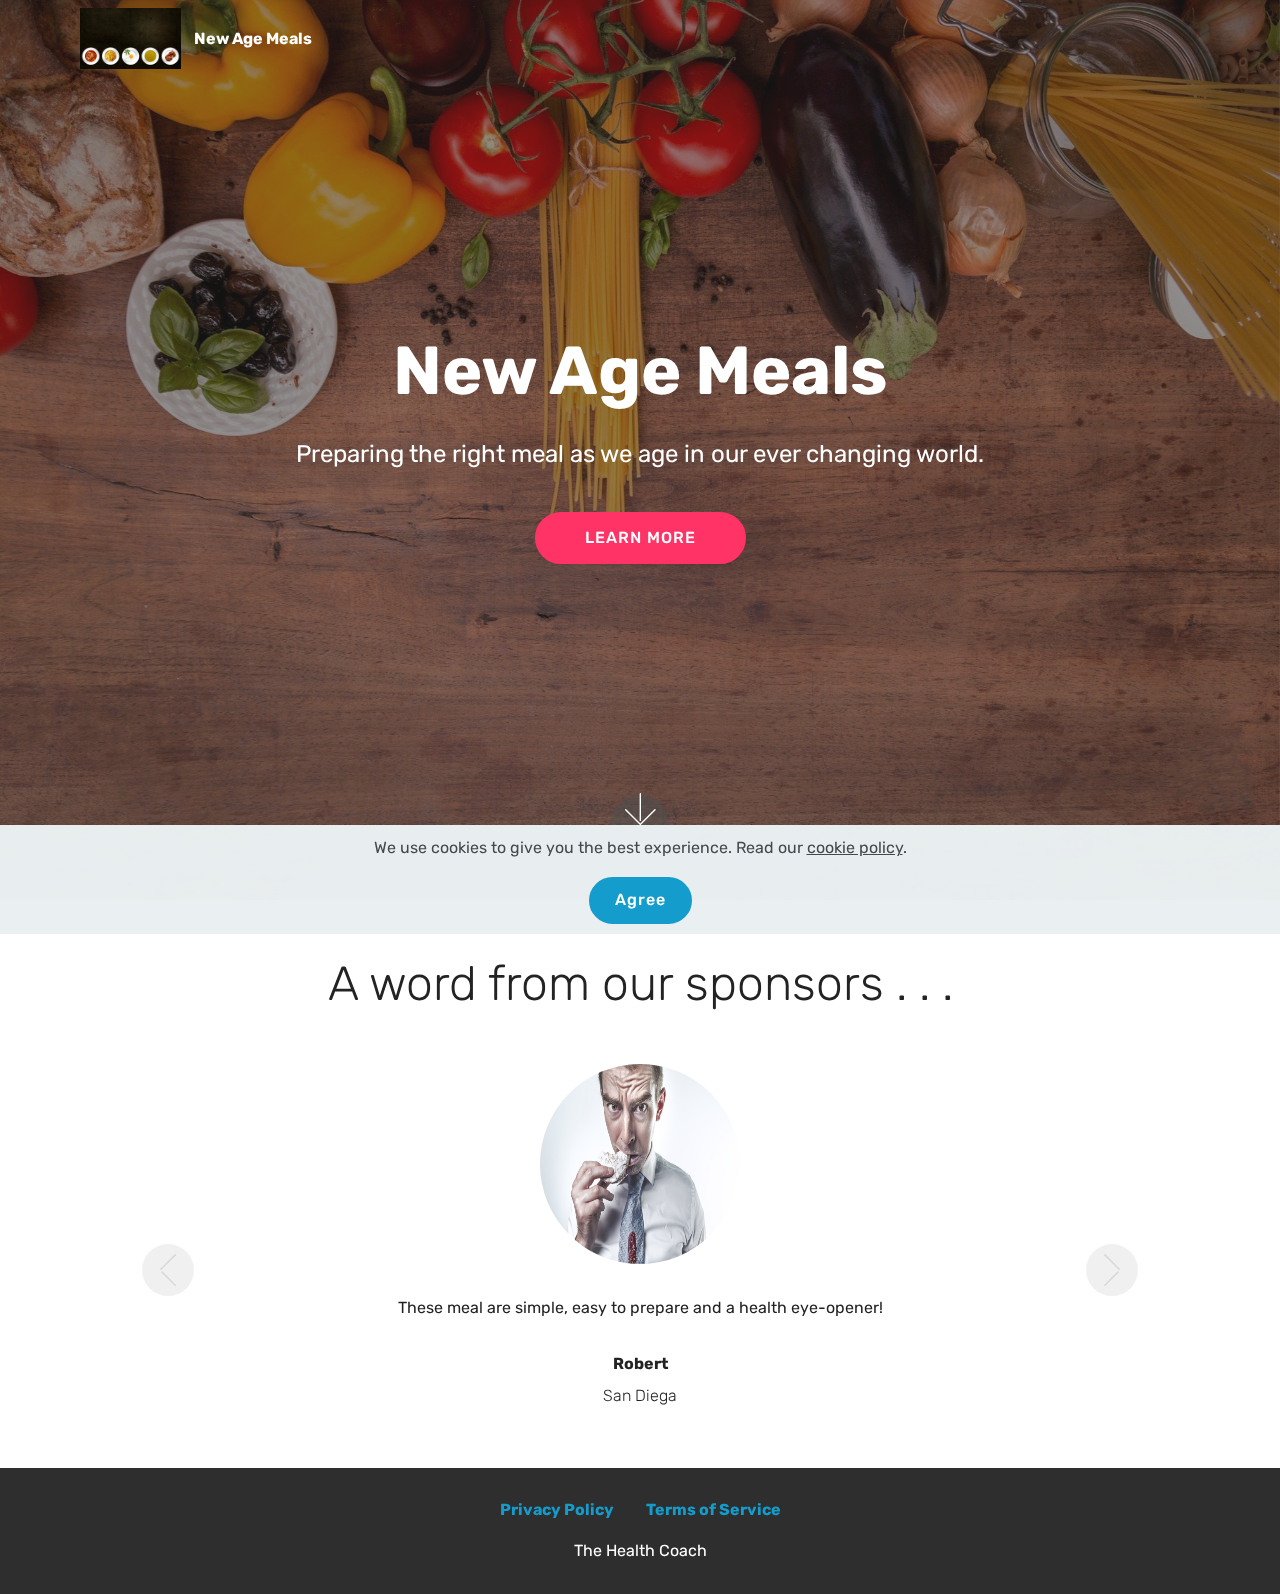
==== index.html @ 42a8deed "create github pages" ====
<!DOCTYPE html>
<html  >
<head>
  <!-- Site made with Mobirise Website Builder v4.12.4, https://mobirise.com -->
  <meta charset="UTF-8">
  <meta http-equiv="X-UA-Compatible" content="IE=edge">
  <meta name="generator" content="Mobirise v4.12.4, mobirise.com">
  <meta name="twitter:card" content="summary_large_image"/>
  <meta name="twitter:image:src" content="assets/images/index-meta.jpg">
  <meta property="og:image" content="assets/images/index-meta.jpg">
  <meta name="twitter:title" content="The Health Coach - Home">
  <meta name="viewport" content="width=device-width, initial-scale=1, minimum-scale=1">
  <link rel="shortcut icon" href="assets/images/mbr.jpg" type="image/x-icon">
  <meta name="description" content="We are a team of experts that are here to help you.">
  
  
  <title>The Health Coach - Home</title>
  <link rel="stylesheet" href="assets/web/assets/mobirise-icons/mobirise-icons.css">
  <link rel="stylesheet" href="assets/bootstrap/css/bootstrap.min.css">
  <link rel="stylesheet" href="assets/bootstrap/css/bootstrap-grid.min.css">
  <link rel="stylesheet" href="assets/bootstrap/css/bootstrap-reboot.min.css">
  <link rel="stylesheet" href="assets/web/assets/gdpr-plugin/gdpr-styles.css">
  <link rel="stylesheet" href="assets/tether/tether.min.css">
  <link rel="stylesheet" href="assets/socicon/css/styles.css">
  <link rel="stylesheet" href="assets/dropdown/css/style.css">
  <link rel="stylesheet" href="assets/theme/css/style.css">
  <link rel="preload" as="style" href="assets/mobirise/css/mbr-additional.css"><link rel="stylesheet" href="assets/mobirise/css/mbr-additional.css" type="text/css">
  
  
  
</head>
<body>
  <section class="menu cid-s7zmcyveAb" once="menu" id="menu1-0">

    

    <nav class="navbar navbar-expand beta-menu navbar-dropdown align-items-center navbar-fixed-top navbar-toggleable-sm bg-color transparent">
        <button class="navbar-toggler navbar-toggler-right" type="button" data-toggle="collapse" data-target="#navbarSupportedContent" aria-controls="navbarSupportedContent" aria-expanded="false" aria-label="Toggle navigation">
            <div class="hamburger">
                <span></span>
                <span></span>
                <span></span>
                <span></span>
            </div>
        </button>
        <div class="menu-logo">
            <div class="navbar-brand">
                <span class="navbar-logo">
                    <a href="index.html">
                         <img src="assets/images/mbr.jpg" alt="Mobirise" title="" style="height: 3.8rem;">
                    </a>
                </span>
                <span class="navbar-caption-wrap"><a class="navbar-caption text-white display-4" href="index.html">
                        New Age Meals<br></a></span>
            </div>
        </div>
        <div class="collapse navbar-collapse" id="navbarSupportedContent">
            
            
        </div>
    </nav>
</section>

<section class="engine"><a href="https://mobirise.info/c">website builder</a></section><section class="cid-s7zmdQbKcG mbr-fullscreen mbr-parallax-background" id="header2-1">

    

    <div class="mbr-overlay" style="opacity: 0.5; background-color: rgb(35, 35, 35);"></div>

    <div class="container align-center">
        <div class="row justify-content-md-center">
            <div class="mbr-white col-md-10">
                <h1 class="mbr-section-title mbr-bold pb-3 mbr-fonts-style display-1">New Age Meals</h1>
                
                <p class="mbr-text pb-3 mbr-fonts-style display-5">Preparing the right meal as we age in our ever changing world.</p>
                <div class="mbr-section-btn"><a class="btn btn-md btn-secondary display-4" href="product.html">LEARN MORE</a></div>
            </div>
        </div>
    </div>
    <div class="mbr-arrow hidden-sm-down" aria-hidden="true">
        <a href="#next">
            <i class="mbri-down mbr-iconfont"></i>
        </a>
    </div>
</section>

<section class="carousel slide testimonials-slider cid-s7znT4H8fy" data-interval="false" id="testimonials-slider1-5">
    
    

    

    <div class="container text-center">
        <h2 class="pb-5 mbr-fonts-style display-2">A word from our sponsors . . .</h2>

        <div class="carousel slide" role="listbox" data-pause="true" data-keyboard="false" data-ride="carousel" data-interval="5000">
            <div class="carousel-inner">
                
                
            <div class="carousel-item">
                    <div class="user col-md-8">
                        <div class="user_image">
                            <img src="assets/images/mbr-2.jpg" alt="" title="">
                        </div>
                        <div class="user_text pb-3">
                            <p class="mbr-fonts-style display-7">
                                These meal are simple, easy to prepare and a health eye-opener!</p>
                        </div>
                        <div class="user_name mbr-bold pb-2 mbr-fonts-style display-7">Robert</div>
                        <div class="user_desk mbr-light mbr-fonts-style display-7">San Diega</div>
                    </div>
                </div><div class="carousel-item">
                    <div class="user col-md-8">
                        <div class="user_image">
                            <img src="assets/images/mbr.jpeg" alt="" title="">
                        </div>
                        <div class="user_text pb-3">
                            <p class="mbr-fonts-style display-7">Simple tweaks to my city-dweler meals that helped in my daily vitamin requirements.</p>
                        </div>
                        <div class="user_name mbr-bold pb-2 mbr-fonts-style display-7">Aubrey</div>
                        <div class="user_desk mbr-light mbr-fonts-style display-7">New York</div>
                    </div>
                </div></div>

            <div class="carousel-controls">
                <a class="carousel-control-prev" role="button" data-slide="prev">
                  <span aria-hidden="true" class="mbri-arrow-prev mbr-iconfont"></span>
                  <span class="sr-only">Previous</span>
                </a>
                
                <a class="carousel-control-next" role="button" data-slide="next">
                  <span aria-hidden="true" class="mbri-arrow-next mbr-iconfont"></span>
                  <span class="sr-only">Next</span>
                </a>
            </div>
        </div>
    </div>
</section>

<section once="footers" class="cid-s7zmz4a31J" id="footer7-4">

    

    

    <div class="container">
        <div class="media-container-row align-center mbr-white">
            <div class="row row-links">
                <ul class="foot-menu">
                    
                    
                    
                    
                    
                <li class="foot-menu-item mbr-fonts-style display-7"><a href="privacy.html"><strong>Privacy Policy</strong></a></li><li class="foot-menu-item mbr-fonts-style display-7"><a href="terms.html"><strong>Terms of Service</strong></a></li></ul>
            </div>
            
            <div class="row row-copirayt">
                <p class="mbr-text mb-0 mbr-fonts-style mbr-white align-center display-7">The Health Coach</p>
            </div>
        </div>
    </div>
</section>


  <script src="assets/web/assets/jquery/jquery.min.js"></script>
  <script src="assets/popper/popper.min.js"></script>
  <script src="assets/bootstrap/js/bootstrap.min.js"></script>
  <script src="assets/tether/tether.min.js"></script>
  <script src="assets/web/assets/cookies-alert-plugin/cookies-alert-core.js"></script>
  <script src="assets/web/assets/cookies-alert-plugin/cookies-alert-script.js"></script>
  <script src="assets/dropdown/js/nav-dropdown.js"></script>
  <script src="assets/dropdown/js/navbar-dropdown.js"></script>
  <script src="assets/touchswipe/jquery.touch-swipe.min.js"></script>
  <script src="assets/parallax/jarallax.min.js"></script>
  <script src="assets/bootstrapcarouselswipe/bootstrap-carousel-swipe.js"></script>
  <script src="assets/mbr-testimonials-slider/mbr-testimonials-slider.js"></script>
  <script src="assets/smoothscroll/smooth-scroll.js"></script>
  <script src="assets/theme/js/script.js"></script>
  
  
<input name="cookieData" type="hidden" data-cookie-customDialogSelector='null' data-cookie-colorText='#424a4d' data-cookie-colorBg='rgba(234, 239, 241, 0.99)' data-cookie-textButton='Agree' data-cookie-colorButton='' data-cookie-colorLink='#424a4d' data-cookie-underlineLink='true' data-cookie-text="We use cookies to give you the best experience. Read our <a href='privacy.html'>cookie policy</a>.">
  </body>
</html>
---- assets/web/assets/mobirise-icons/mobirise-icons.css ----
@font-face {
  font-family: 'MobiriseIcons';
  src:  url('mobirise-icons.eot?spat4u');
  src:  url('mobirise-icons.eot?spat4u#iefix') format('embedded-opentype'),
    url('mobirise-icons.ttf?spat4u') format('truetype'),
    url('mobirise-icons.woff?spat4u') format('woff'),
    url('mobirise-icons.svg?spat4u#MobiriseIcons') format('svg');
  font-weight: normal;
  font-style: normal;
  font-display: swap;
}

[class^="mbri-"], [class*=" mbri-"] {
  /* use !important to prevent issues with browser extensions that change fonts */
  font-family: MobiriseIcons !important;
  speak: none;
  font-style: normal;
  font-weight: normal;
  font-variant: normal;
  text-transform: none;
  line-height: 1;

  /* Better Font Rendering =========== */
  -webkit-font-smoothing: antialiased;
  -moz-osx-font-smoothing: grayscale;
}

.mbri-add-submenu:before {
  content: "\e900";
}
.mbri-alert:before {
  content: "\e901";
}
.mbri-align-center:before {
  content: "\e902";
}
.mbri-align-justify:before {
  content: "\e903";
}
.mbri-align-left:before {
  content: "\e904";
}
.mbri-align-right:before {
  content: "\e905";
}
.mbri-android:before {
  content: "\e906";
}
.mbri-apple:before {
  content: "\e907";
}
.mbri-arrow-down:before {
  content: "\e908";
}
.mbri-arrow-next:before {
  content: "\e909";
}
.mbri-arrow-prev:before {
  content: "\e90a";
}
.mbri-arrow-up:before {
  content: "\e90b";
}
.mbri-bold:before {
  content: "\e90c";
}
.mbri-bookmark:before {
  content: "\e90d";
}
.mbri-bootstrap:before {
  content: "\e90e";
}
.mbri-briefcase:before {
  content: "\e90f";
}
.mbri-browse:before {
  content: "\e910";
}
.mbri-bulleted-list:before {
  content: "\e911";
}
.mbri-calendar:before {
  content: "\e912";
}
.mbri-camera:before {
  content: "\e913";
}
.mbri-cart-add:before {
  content: "\e914";
}
.mbri-cart-full:before {
  content: "\e915";
}
.mbri-cash:before {
  content: "\e916";
}
.mbri-change-style:before {
  content: "\e917";
}
.mbri-chat:before {
  content: "\e918";
}
.mbri-clock:before {
  content: "\e919";
}
.mbri-close:before {
  content: "\e91a";
}
.mbri-cloud:before {
  content: "\e91b";
}
.mbri-code:before {
  content: "\e91c";
}
.mbri-contact-form:before {
  content: "\e91d";
}
.mbri-credit-card:before {
  content: "\e91e";
}
.mbri-cursor-click:before {
  content: "\e91f";
}
.mbri-cust-feedback:before {
  content: "\e920";
}
.mbri-database:before {
  content: "\e921";
}
.mbri-delivery:before {
  content: "\e922";
}
.mbri-desktop:before {
  content: "\e923";
}
.mbri-devices:before {
  content: "\e924";
}
.mbri-down:before {
  content: "\e925";
}
.mbri-download:before {
  content: "\e989";
}
.mbri-drag-n-drop:before {
  content: "\e927";
}
.mbri-drag-n-drop2:before {
  content: "\e928";
}
.mbri-edit:before {
  content: "\e929";
}
.mbri-edit2:before {
  content: "\e92a";
}
.mbri-error:before {
  content: "\e92b";
}
.mbri-extension:before {
  content: "\e92c";
}
.mbri-features:before {
  content: "\e92d";
}
.mbri-file:before {
  content: "\e92e";
}
.mbri-flag:before {
  content: "\e92f";
}
.mbri-folder:before {
  content: "\e930";
}
.mbri-gift:before {
  content: "\e931";
}
.mbri-github:before {
  content: "\e932";
}
.mbri-globe:before {
  content: "\e933";
}
.mbri-globe-2:before {
  content: "\e934";
}
.mbri-growing-chart:before {
  content: "\e935";
}
.mbri-hearth:before {
  content: "\e936";
}
.mbri-help:before {
  content: "\e937";
}
.mbri-home:before {
  content: "\e938";
}
.mbri-hot-cup:before {
  content: "\e939";
}
.mbri-idea:before {
  content: "\e93a";
}
.mbri-image-gallery:before {
  content: "\e93b";
}
.mbri-image-slider:before {
  content: "\e93c";
}
.mbri-info:before {
  content: "\e93d";
}
.mbri-italic:before {
  content: "\e93e";
}
.mbri-key:before {
  content: "\e93f";
}
.mbri-laptop:before {
  content: "\e940";
}
.mbri-layers:before {
  content: "\e941";
}
.mbri-left-right:before {
  content: "\e942";
}
.mbri-left:before {
  content: "\e943";
}
.mbri-letter:before {
  content: "\e944";
}
.mbri-like:before {
  content: "\e945";
}
.mbri-link:before {
  content: "\e946";
}
.mbri-lock:before {
  content: "\e947";
}
.mbri-login:before {
  content: "\e948";
}
.mbri-logout:before {
  content: "\e949";
}
.mbri-magic-stick:before {
  content: "\e94a";
}
.mbri-map-pin:before {
  content: "\e94b";
}
.mbri-menu:before {
  content: "\e94c";
}
.mbri-mobile:before {
  content: "\e94d";
}
.mbri-mobile2:before {
  content: "\e94e";
}
.mbri-mobirise:before {
  content: "\e94f";
}
.mbri-more-horizontal:before {
  content: "\e950";
}
.mbri-more-vertical:before {
  content: "\e951";
}
.mbri-music:before {
  content: "\e952";
}
.mbri-new-file:before {
  content: "\e953";
}
.mbri-numbered-list:before {
  content: "\e954";
}
.mbri-opened-folder:before {
  content: "\e955";
}
.mbri-pages:before {
  content: "\e956";
}
.mbri-paper-plane:before {
  content: "\e957";
}
.mbri-paperclip:before {
  content: "\e958";
}
.mbri-photo:before {
  content: "\e959";
}
.mbri-photos:before {
  content: "\e95a";
}
.mbri-pin:before {
  content: "\e95b";
}
.mbri-play:before {
  content: "\e95c";
}
.mbri-plus:before {
  content: "\e95d";
}
.mbri-preview:before {
  content: "\e95e";
}
.mbri-print:before {
  content: "\e95f";
}
.mbri-protect:before {
  content: "\e960";
}
.mbri-question:before {
  content: "\e961";
}
.mbri-quote-left:before {
  content: "\e962";
}
.mbri-quote-right:before {
  content: "\e963";
}
.mbri-refresh:before {
  content: "\e964";
}
.mbri-responsive:before {
  content: "\e965";
}
.mbri-right:before {
  content: "\e966";
}
.mbri-rocket:before {
  content: "\e967";
}
.mbri-sad-face:before {
  content: "\e968";
}
.mbri-sale:before {
  content: "\e969";
}
.mbri-save:before {
  content: "\e96a";
}
.mbri-search:before {
  content: "\e96b";
}
.mbri-setting:before {
  content: "\e96c";
}
.mbri-setting2:before {
  content: "\e96d";
}
.mbri-setting3:before {
  content: "\e96e";
}
.mbri-share:before {
  content: "\e96f";
}
.mbri-shopping-bag:before {
  content: "\e970";
}
.mbri-shopping-basket:before {
  content: "\e971";
}
.mbri-shopping-cart:before {
  content: "\e972";
}
.mbri-sites:before {
  content: "\e973";
}
.mbri-smile-face:before {
  content: "\e974";
}
.mbri-speed:before {
  content: "\e975";
}
.mbri-star:before {
  content: "\e976";
}
.mbri-success:before {
  content: "\e977";
}
.mbri-sun:before {
  content: "\e978";
}
.mbri-sun2:before {
  content: "\e979";
}
.mbri-tablet:before {
  content: "\e97a";
}
.mbri-tablet-vertical:before {
  content: "\e97b";
}
.mbri-target:before {
  content: "\e97c";
}
.mbri-timer:before {
  content: "\e97d";
}
.mbri-to-ftp:before {
  content: "\e97e";
}
.mbri-to-local-drive:before {
  content: "\e97f";
}
.mbri-touch-swipe:before {
  content: "\e980";
}
.mbri-touch:before {
  content: "\e981";
}
.mbri-trash:before {
  content: "\e982";
}
.mbri-underline:before {
  content: "\e983";
}
.mbri-unlink:before {
  content: "\e984";
}
.mbri-unlock:before {
  content: "\e985";
}
.mbri-up-down:before {
  content: "\e986";
}
.mbri-up:before {
  content: "\e987";
}
.mbri-update:before {
  content: "\e988";
}
.mbri-upload:before {
 content: "\e926"; 
}
.mbri-user:before {
  content: "\e98a";
}
.mbri-user2:before {
  content: "\e98b";
}
.mbri-users:before {
  content: "\e98c";
}
.mbri-video:before {
  content: "\e98d";
}
.mbri-video-play:before {
  content: "\e98e";
}
.mbri-watch:before {
  content: "\e98f";
}
.mbri-website-theme:before {
  content: "\e990";
}
.mbri-wifi:before {
  content: "\e991";
}
.mbri-windows:before {
  content: "\e992";
}
.mbri-zoom-out:before {
  content: "\e993";
}
.mbri-redo:before {
  content: "\e994";
}
.mbri-undo:before {
  content: "\e995";
}
---- assets/web/assets/gdpr-plugin/gdpr-styles.css ----
.gdpr-block {
    padding: 10px;
    font-size: 14px;
    display: block;
    width: 100%;
    text-align: center;
}
.gdpr-block.covert {
	display: none;
}
.textGDPR {
    position: relative;
}
.gdpr-block label span.textGDPR input[name='gdpr']{
    width: 15px;
    height: 15px;
    margin: 0;
    position: absolute;
    top: 2px;
    left: -20px;
}
.gdpr-block label {
    color: #a7a7a7;
    vertical-align: middle;
    user-select: none;
    margin-bottom: 0;
}
---- assets/socicon/css/styles.css ----
@charset "UTF-8";

@font-face {
  font-family: 'Socicon';
  src:  url('../fonts/socicon.eot');
  src:  url('../fonts/socicon.eot?#iefix') format('embedded-opentype'),
    url('../fonts/socicon.woff2') format('woff2'),
    url('../fonts/socicon.ttf') format('truetype'),
    url('../fonts/socicon.woff') format('woff'),
    url('../fonts/socicon.svg#socicon') format('svg');
  font-weight: normal;
  font-style: normal;
}

[data-icon]:before {
  font-family: "socicon" !important;
  content: attr(data-icon);
  font-style: normal !important;
  font-weight: normal !important;
  font-variant: normal !important;
  text-transform: none !important;
  speak: none;
  line-height: 1;
  -webkit-font-smoothing: antialiased;
  -moz-osx-font-smoothing: grayscale;
}

[class^="socicon-"], [class*=" socicon-"] {
  /* use !important to prevent issues with browser extensions that change fonts */
  font-family: 'Socicon' !important;
  speak: none;
  font-style: normal;
  font-weight: normal;
  font-variant: normal;
  text-transform: none;
  line-height: 1;

  /* Better Font Rendering =========== */
  -webkit-font-smoothing: antialiased;
  -moz-osx-font-smoothing: grayscale;
}

.socicon-eitaa:before {
  content: "\e97c";
}
.socicon-soroush:before {
  content: "\e97d";
}
.socicon-bale:before {
  content: "\e97e";
}
.socicon-zazzle:before {
  content: "\e97b";
}
.socicon-society6:before {
  content: "\e97a";
}
.socicon-redbubble:before {
  content: "\e979";
}
.socicon-avvo:before {
  content: "\e978";
}
.socicon-stitcher:before {
  content: "\e977";
}
.socicon-googlehangouts:before {
  content: "\e974";
}
.socicon-dlive:before {
  content: "\e975";
}
.socicon-vsco:before {
  content: "\e976";
}
.socicon-flipboard:before {
  content: "\e973";
}
.socicon-ubuntu:before {
  content: "\e958";
}
.socicon-artstation:before {
  content: "\e959";
}
.socicon-invision:before {
  content: "\e95a";
}
.socicon-torial:before {
  content: "\e95b";
}
.socicon-collectorz:before {
  content: "\e95c";
}
.socicon-seenthis:before {
  content: "\e95d";
}
.socicon-googleplaymusic:before {
  content: "\e95e";
}
.socicon-debian:before {
  content: "\e95f";
}
.socicon-filmfreeway:before {
  content: "\e960";
}
.socicon-gnome:before {
  content: "\e961";
}
.socicon-itchio:before {
  content: "\e962";
}
.socicon-jamendo:before {
  content: "\e963";
}
.socicon-mix:before {
  content: "\e964";
}
.socicon-sharepoint:before {
  content: "\e965";
}
.socicon-tinder:before {
  content: "\e966";
}
.socicon-windguru:before {
  content: "\e967";
}
.socicon-cdbaby:before {
  content: "\e968";
}
.socicon-elementaryos:before {
  content: "\e969";
}
.socicon-stage32:before {
  content: "\e96a";
}
.socicon-tiktok:before {
  content: "\e96b";
}
.socicon-gitter:before {
  content: "\e96c";
}
.socicon-letterboxd:before {
  content: "\e96d";
}
.socicon-threema:before {
  content: "\e96e";
}
.socicon-splice:before {
  content: "\e96f";
}
.socicon-metapop:before {
  content: "\e970";
}
.socicon-naver:before {
  content: "\e971";
}
.socicon-remote:before {
  content: "\e972";
}
.socicon-internet:before {
  content: "\e957";
}
.socicon-moddb:before {
  content: "\e94b";
}
.socicon-indiedb:before {
  content: "\e94c";
}
.socicon-traxsource:before {
  content: "\e94d";
}
.socicon-gamefor:before {
  content: "\e94e";
}
.socicon-pixiv:before {
  content: "\e94f";
}
.socicon-myanimelist:before {
  content: "\e950";
}
.socicon-blackberry:before {
  content: "\e951";
}
.socicon-wickr:before {
  content: "\e952";
}
.socicon-spip:before {
  content: "\e953";
}
.socicon-napster:before {
  content: "\e954";
}
.socicon-beatport:before {
  content: "\e955";
}
.socicon-hackerone:before {
  content: "\e956";
}
.socicon-hackernews:before {
  content: "\e946";
}
.socicon-smashwords:before {
  content: "\e947";
}
.socicon-kobo:before {
  content: "\e948";
}
.socicon-bookbub:before {
  content: "\e949";
}
.socicon-mailru:before {
  content: "\e94a";
}
.socicon-gitlab:before {
  content: "\e945";
}
.socicon-instructables:before {
  content: "\e944";
}
.socicon-portfolio:before {
  content: "\e943";
}
.socicon-codered:before {
  content: "\e940";
}
.socicon-origin:before {
  content: "\e941";
}
.socicon-nextdoor:before {
  content: "\e942";
}
.socicon-udemy:before {
  content: "\e93f";
}
.socicon-livemaster:before {
  content: "\e93e";
}
.socicon-crunchbase:before {
  content: "\e93b";
}
.socicon-homefy:before {
  content: "\e93c";
}
.socicon-calendly:before {
  content: "\e93d";
}
.socicon-realtor:before {
  content: "\e90f";
}
.socicon-tidal:before {
  content: "\e910";
}
.socicon-qobuz:before {
  content: "\e911";
}
.socicon-natgeo:before {
  content: "\e912";
}
.socicon-mastodon:before {
  content: "\e913";
}
.socicon-unsplash:before {
  content: "\e914";
}
.socicon-homeadvisor:before {
  content: "\e915";
}
.socicon-angieslist:before {
  content: "\e916";
}
.socicon-codepen:before {
  content: "\e917";
}
.socicon-slack:before {
  content: "\e918";
}
.socicon-openaigym:before {
  content: "\e919";
}
.socicon-logmein:before {
  content: "\e91a";
}
.socicon-fiverr:before {
  content: "\e91b";
}
.socicon-gotomeeting:before {
  content: "\e91c";
}
.socicon-aliexpress:before {
  content: "\e91d";
}
.socicon-guru:before {
  content: "\e91e";
}
.socicon-appstore:before {
  content: "\e91f";
}
.socicon-homes:before {
  content: "\e920";
}
.socicon-zoom:before {
  content: "\e921";
}
.socicon-alibaba:before {
  content: "\e922";
}
.socicon-craigslist:before {
  content: "\e923";
}
.socicon-wix:before {
  content: "\e924";
}
.socicon-redfin:before {
  content: "\e925";
}
.socicon-googlecalendar:before {
  content: "\e926";
}
.socicon-shopify:before {
  content: "\e927";
}
.socicon-freelancer:before {
  content: "\e928";
}
.socicon-seedrs:before {
  content: "\e929";
}
.socicon-bing:before {
  content: "\e92a";
}
.socicon-doodle:before {
  content: "\e92b";
}
.socicon-bonanza:before {
  content: "\e92c";
}
.socicon-squarespace:before {
  content: "\e92d";
}
.socicon-toptal:before {
  content: "\e92e";
}
.socicon-gust:before {
  content: "\e92f";
}
.socicon-ask:before {
  content: "\e930";
}
.socicon-trulia:before {
  content: "\e931";
}
.socicon-loomly:before {
  content: "\e932";
}
.socicon-ghost:before {
  content: "\e933";
}
.socicon-upwork:before {
  content: "\e934";
}
.socicon-fundable:before {
  content: "\e935";
}
.socicon-booking:before {
  content: "\e936";
}
.socicon-googlemaps:before {
  content: "\e937";
}
.socicon-zillow:before {
  content: "\e938";
}
.socicon-niconico:before {
  content: "\e939";
}
.socicon-toneden:before {
  content: "\e93a";
}
.socicon-augment:before {
  content: "\e908";
}
.socicon-bitbucket:before {
  content: "\e909";
}
.socicon-fyuse:before {
  content: "\e90a";
}
.socicon-yt-gaming:before {
  content: "\e90b";
}
.socicon-sketchfab:before {
  content: "\e90c";
}
.socicon-mobcrush:before {
  content: "\e90d";
}
.socicon-microsoft:before {
  content: "\e90e";
}
.socicon-pandora:before {
  content: "\e907";
}
.socicon-messenger:before {
  content: "\e906";
}
.socicon-gamewisp:before {
  content: "\e905";
}
.socicon-bloglovin:before {
  content: "\e904";
}
.socicon-tunein:before {
  content: "\e903";
}
.socicon-gamejolt:before {
  content: "\e901";
}
.socicon-trello:before {
  content: "\e902";
}
.socicon-spreadshirt:before {
  content: "\e900";
}
.socicon-500px:before {
  content: "\e000";
}
.socicon-8tracks:before {
  content: "\e001";
}
.socicon-airbnb:before {
  content: "\e002";
}
.socicon-alliance:before {
  content: "\e003";
}
.socicon-amazon:before {
  content: "\e004";
}
.socicon-amplement:before {
  content: "\e005";
}
.socicon-android:before {
  content: "\e006";
}
.socicon-angellist:before {
  content: "\e007";
}
.socicon-apple:before {
  content: "\e008";
}
.socicon-appnet:before {
  content: "\e009";
}
.socicon-baidu:before {
  content: "\e00a";
}
.socicon-bandcamp:before {
  content: "\e00b";
}
.socicon-battlenet:before {
  content: "\e00c";
}
.socicon-mixer:before {
  content: "\e00d";
}
.socicon-bebee:before {
  content: "\e00e";
}
.socicon-bebo:before {
  content: "\e00f";
}
.socicon-behance:before {
  content: "\e010";
}
.socicon-blizzard:before {
  content: "\e011";
}
.socicon-blogger:before {
  content: "\e012";
}
.socicon-buffer:before {
  content: "\e013";
}
.socicon-chrome:before {
  content: "\e014";
}
.socicon-coderwall:before {
  content: "\e015";
}
.socicon-curse:before {
  content: "\e016";
}
.socicon-dailymotion:before {
  content: "\e017";
}
.socicon-deezer:before {
  content: "\e018";
}
.socicon-delicious:before {
  content: "\e019";
}
.socicon-deviantart:before {
  content: "\e01a";
}
.socicon-diablo:before {
  content: "\e01b";
}
.socicon-digg:before {
  content: "\e01c";
}
.socicon-discord:before {
  content: "\e01d";
}
.socicon-disqus:before {
  content: "\e01e";
}
.socicon-douban:before {
  content: "\e01f";
}
.socicon-draugiem:before {
  content: "\e020";
}
.socicon-dribbble:before {
  content: "\e021";
}
.socicon-drupal:before {
  content: "\e022";
}
.socicon-ebay:before {
  content: "\e023";
}
.socicon-ello:before {
  content: "\e024";
}
.socicon-endomodo:before {
  content: "\e025";
}
.socicon-envato:before {
  content: "\e026";
}
.socicon-etsy:before {
  content: "\e027";
}
.socicon-facebook:before {
  content: "\e028";
}
.socicon-feedburner:before {
  content: "\e029";
}
.socicon-filmweb:before {
  content: "\e02a";
}
.socicon-firefox:before {
  content: "\e02b";
}
.socicon-flattr:before {
  content: "\e02c";
}
.socicon-flickr:before {
  content: "\e02d";
}
.socicon-formulr:before {
  content: "\e02e";
}
.socicon-forrst:before {
  content: "\e02f";
}
.socicon-foursquare:before {
  content: "\e030";
}
.socicon-friendfeed:before {
  content: "\e031";
}
.socicon-github:before {
  content: "\e032";
}
.socicon-goodreads:before {
  content: "\e033";
}
.socicon-google:before {
  content: "\e034";
}
.socicon-googlescholar:before {
  content: "\e035";
}
.socicon-googlegroups:before {
  content: "\e036";
}
.socicon-googlephotos:before {
  content: "\e037";
}
.socicon-googleplus:before {
  content: "\e038";
}
.socicon-grooveshark:before {
  content: "\e039";
}
.socicon-hackerrank:before {
  content: "\e03a";
}
.socicon-hearthstone:before {
  content: "\e03b";
}
.socicon-hellocoton:before {
  content: "\e03c";
}
.socicon-heroes:before {
  content: "\e03d";
}
.socicon-smashcast:before {
  content: "\e03e";
}
.socicon-horde:before {
  content: "\e03f";
}
.socicon-houzz:before {
  content: "\e040";
}
.socicon-icq:before {
  content: "\e041";
}
.socicon-identica:before {
  content: "\e042";
}
.socicon-imdb:before {
  content: "\e043";
}
.socicon-instagram:before {
  content: "\e044";
}
.socicon-issuu:before {
  content: "\e045";
}
.socicon-istock:before {
  content: "\e046";
}
.socicon-itunes:before {
  content: "\e047";
}
.socicon-keybase:before {
  content: "\e048";
}
.socicon-lanyrd:before {
  content: "\e049";
}
.socicon-lastfm:before {
  content: "\e04a";
}
.socicon-line:before {
  content: "\e04b";
}
.socicon-linkedin:before {
  content: "\e04c";
}
.socicon-livejournal:before {
  content: "\e04d";
}
.socicon-lyft:before {
  content: "\e04e";
}
.socicon-macos:before {
  content: "\e04f";
}
.socicon-mail:before {
  content: "\e050";
}
.socicon-medium:before {
  content: "\e051";
}
.socicon-meetup:before {
  content: "\e052";
}
.socicon-mixcloud:before {
  content: "\e053";
}
.socicon-modelmayhem:before {
  content: "\e054";
}
.socicon-mumble:before {
  content: "\e055";
}
.socicon-myspace:before {
  content: "\e056";
}
.socicon-newsvine:before {
  content: "\e057";
}
.socicon-nintendo:before {
  content: "\e058";
}
.socicon-npm:before {
  content: "\e059";
}
.socicon-odnoklassniki:before {
  content: "\e05a";
}
.socicon-openid:before {
  content: "\e05b";
}
.socicon-opera:before {
  content: "\e05c";
}
.socicon-outlook:before {
  content: "\e05d";
}
.socicon-overwatch:before {
  content: "\e05e";
}
.socicon-patreon:before {
  content: "\e05f";
}
.socicon-paypal:before {
  content: "\e060";
}
.socicon-periscope:before {
  content: "\e061";
}
.socicon-persona:before {
  content: "\e062";
}
.socicon-pinterest:before {
  content: "\e063";
}
.socicon-play:before {
  content: "\e064";
}
.socicon-player:before {
  content: "\e065";
}
.socicon-playstation:before {
  content: "\e066";
}
.socicon-pocket:before {
  content: "\e067";
}
.socicon-qq:before {
  content: "\e068";
}
.socicon-quora:before {
  content: "\e069";
}
.socicon-raidcall:before {
  content: "\e06a";
}
.socicon-ravelry:before {
  content: "\e06b";
}
.socicon-reddit:before {
  content: "\e06c";
}
.socicon-renren:before {
  content: "\e06d";
}
.socicon-researchgate:before {
  content: "\e06e";
}
.socicon-residentadvisor:before {
  content: "\e06f";
}
.socicon-reverbnation:before {
  content: "\e070";
}
.socicon-rss:before {
  content: "\e071";
}
.socicon-sharethis:before {
  content: "\e072";
}
.socicon-skype:before {
  content: "\e073";
}
.socicon-slideshare:before {
  content: "\e074";
}
.socicon-smugmug:before {
  content: "\e075";
}
.socicon-snapchat:before {
  content: "\e076";
}
.socicon-songkick:before {
  content: "\e077";
}
.socicon-soundcloud:before {
  content: "\e078";
}
.socicon-spotify:before {
  content: "\e079";
}
.socicon-stackexchange:before {
  content: "\e07a";
}
.socicon-stackoverflow:before {
  content: "\e07b";
}
.socicon-starcraft:before {
  content: "\e07c";
}
.socicon-stayfriends:before {
  content: "\e07d";
}
.socicon-steam:before {
  content: "\e07e";
}
.socicon-storehouse:before {
  content: "\e07f";
}
.socicon-strava:before {
  content: "\e080";
}
.socicon-streamjar:before {
  content: "\e081";
}
.socicon-stumbleupon:before {
  content: "\e082";
}
.socicon-swarm:before {
  content: "\e083";
}
.socicon-teamspeak:before {
  content: "\e084";
}
.socicon-teamviewer:before {
  content: "\e085";
}
.socicon-technorati:before {
  content: "\e086";
}
.socicon-telegram:before {
  content: "\e087";
}
.socicon-tripadvisor:before {
  content: "\e088";
}
.socicon-tripit:before {
  content: "\e089";
}
.socicon-triplej:before {
  content: "\e08a";
}
.socicon-tumblr:before {
  content: "\e08b";
}
.socicon-twitch:before {
  content: "\e08c";
}
.socicon-twitter:before {
  content: "\e08d";
}
.socicon-uber:before {
  content: "\e08e";
}
.socicon-ventrilo:before {
  content: "\e08f";
}
.socicon-viadeo:before {
  content: "\e090";
}
.socicon-viber:before {
  content: "\e091";
}
.socicon-viewbug:before {
  content: "\e092";
}
.socicon-vimeo:before {
  content: "\e093";
}
.socicon-vine:before {
  content: "\e094";
}
.socicon-vkontakte:before {
  content: "\e095";
}
.socicon-warcraft:before {
  content: "\e096";
}
.socicon-wechat:before {
  content: "\e097";
}
.socicon-weibo:before {
  content: "\e098";
}
.socicon-whatsapp:before {
  content: "\e099";
}
.socicon-wikipedia:before {
  content: "\e09a";
}
.socicon-windows:before {
  content: "\e09b";
}
.socicon-wordpress:before {
  content: "\e09c";
}
.socicon-wykop:before {
  content: "\e09d";
}
.socicon-xbox:before {
  content: "\e09e";
}
.socicon-xing:before {
  content: "\e09f";
}
.socicon-yahoo:before {
  content: "\e0a0";
}
.socicon-yammer:before {
  content: "\e0a1";
}
.socicon-yandex:before {
  content: "\e0a2";
}
.socicon-yelp:before {
  content: "\e0a3";
}
.socicon-younow:before {
  content: "\e0a4";
}
.socicon-youtube:before {
  content: "\e0a5";
}
.socicon-zapier:before {
  content: "\e0a6";
}
.socicon-zerply:before {
  content: "\e0a7";
}
.socicon-zomato:before {
  content: "\e0a8";
}
.socicon-zynga:before {
  content: "\e0a9";
}
---- assets/dropdown/css/style.css ----
.navbar-dropdown {
  left: 0;
  padding: 0;
  position: absolute;
  right: 0;
  top: 0;
  transition: all 0.45s ease;
  z-index: 1030;
  background: #282828; }
  .navbar-dropdown .navbar-logo {
    margin-right: 0.8rem;
    transition: margin 0.3s ease-in-out;
    vertical-align: middle; }
    .navbar-dropdown .navbar-logo img {
      height: 3.125rem;
      transition: all 0.3s ease-in-out; }
    .navbar-dropdown .navbar-logo.mbr-iconfont {
      font-size: 3.125rem;
      line-height: 3.125rem; }
  .navbar-dropdown .navbar-caption {
    font-weight: 700;
    white-space: normal;
    vertical-align: -4px;
    line-height: 3.125rem !important; }
    .navbar-dropdown .navbar-caption, .navbar-dropdown .navbar-caption:hover {
      color: inherit;
      text-decoration: none; }
  .navbar-dropdown .mbr-iconfont + .navbar-caption {
    vertical-align: -1px; }
  .navbar-dropdown.navbar-fixed-top {
    position: fixed; }
  .navbar-dropdown .navbar-brand span {
    vertical-align: -4px; }
  .navbar-dropdown.bg-color.transparent {
    background: none; }
  .navbar-dropdown.navbar-short .navbar-brand {
    padding: 0.625rem 0; }
    .navbar-dropdown.navbar-short .navbar-brand span {
      vertical-align: -1px; }
  .navbar-dropdown.navbar-short .navbar-caption {
    line-height: 2.375rem !important;
    vertical-align: -2px; }
  .navbar-dropdown.navbar-short .navbar-logo {
    margin-right: 0.5rem; }
    .navbar-dropdown.navbar-short .navbar-logo img {
      height: 2.375rem; }
    .navbar-dropdown.navbar-short .navbar-logo.mbr-iconfont {
      font-size: 2.375rem;
      line-height: 2.375rem; }
  .navbar-dropdown.navbar-short .mbr-table-cell {
    height: 3.625rem; }
  .navbar-dropdown .navbar-close {
    left: 0.6875rem;
    position: fixed;
    top: 0.75rem;
    z-index: 1000; }
  .navbar-dropdown .hamburger-icon {
    content: "";
    display: inline-block;
    vertical-align: middle;
    width: 16px;
    -webkit-box-shadow: 0 -6px 0 1px #282828,0 0 0 1px #282828,0 6px 0 1px #282828;
    -moz-box-shadow: 0 -6px 0 1px #282828,0 0 0 1px #282828,0 6px 0 1px #282828;
    box-shadow: 0 -6px 0 1px #282828,0 0 0 1px #282828,0 6px 0 1px #282828; }

.dropdown-menu .dropdown-toggle[data-toggle="dropdown-submenu"]::after {
  border-bottom: 0.35em solid transparent;
  border-left: 0.35em solid;
  border-right: 0;
  border-top: 0.35em solid transparent;
  margin-left: 0.3rem; }

.dropdown-menu .dropdown-item:focus {
  outline: 0; }

.nav-dropdown {
  font-size: 0.75rem;
  font-weight: 500;
  height: auto !important; }
  .nav-dropdown .nav-btn {
    padding-left: 1rem; }
  .nav-dropdown .link {
    margin: .667em 1.667em;
    font-weight: 500;
    padding: 0;
    transition: color .2s ease-in-out; }
    .nav-dropdown .link.dropdown-toggle {
      margin-right: 2.583em; }
      .nav-dropdown .link.dropdown-toggle::after {
        margin-left: .25rem;
        border-top: 0.35em solid;
        border-right: 0.35em solid transparent;
        border-left: 0.35em solid transparent;
        border-bottom: 0; }
      .nav-dropdown .link.dropdown-toggle[aria-expanded="true"] {
        margin: 0;
        padding: 0.667em 3.263em  0.667em 1.667em; }
  .nav-dropdown .link::after,
  .nav-dropdown .dropdown-item::after {
    color: inherit; }
  .nav-dropdown .btn {
    font-size: 0.75rem;
    font-weight: 700;
    letter-spacing: 0;
    margin-bottom: 0;
    padding-left: 1.25rem;
    padding-right: 1.25rem; }
  .nav-dropdown .dropdown-menu {
    border-radius: 0;
    border: 0;
    left: 0;
    margin: 0;
    padding-bottom: 1.25rem;
    padding-top: 1.25rem;
    position: relative; }
  .nav-dropdown .dropdown-submenu {
    margin-left: 0.125rem;
    top: 0; }
  .nav-dropdown .dropdown-item {
    font-weight: 500;
    line-height: 2;
    padding: 0.3846em 4.615em 0.3846em 1.5385em;
    position: relative;
    transition: color .2s ease-in-out, background-color .2s ease-in-out; }
    .nav-dropdown .dropdown-item::after {
      margin-top: -0.3077em;
      position: absolute;
      right: 1.1538em;
      top: 50%; }
    .nav-dropdown .dropdown-item:focus, .nav-dropdown .dropdown-item:hover {
      background: none; }

@media (max-width: 767px) {
  .nav-dropdown.navbar-toggleable-sm {
    bottom: 0;
    display: none;
    left: 0;
    overflow-x: hidden;
    position: fixed;
    top: 0;
    transform: translateX(-100%);
    -ms-transform: translateX(-100%);
    -webkit-transform: translateX(-100%);
    width: 18.75rem;
    z-index: 999; } }
.nav-dropdown.navbar-toggleable-xl {
  bottom: 0;
  display: none;
  left: 0;
  overflow-x: hidden;
  position: fixed;
  top: 0;
  transform: translateX(-100%);
  -ms-transform: translateX(-100%);
  -webkit-transform: translateX(-100%);
  width: 18.75rem;
  z-index: 999; }

.nav-dropdown-sm {
  display: block !important;
  overflow-x: hidden;
  overflow: auto;
  padding-top: 3.875rem; }
  .nav-dropdown-sm::after {
    content: "";
    display: block;
    height: 3rem;
    width: 100%; }
  .nav-dropdown-sm.collapse.in ~ .navbar-close {
    display: block !important; }
  .nav-dropdown-sm.collapsing, .nav-dropdown-sm.collapse.in {
    transform: translateX(0);
    -ms-transform: translateX(0);
    -webkit-transform: translateX(0);
    transition: all 0.25s ease-out;
    -webkit-transition: all 0.25s ease-out;
    background: #282828; }
  .nav-dropdown-sm.collapsing[aria-expanded="false"] {
    transform: translateX(-100%);
    -ms-transform: translateX(-100%);
    -webkit-transform: translateX(-100%); }
  .nav-dropdown-sm .nav-item {
    display: block;
    margin-left: 0 !important;
    padding-left: 0; }
  .nav-dropdown-sm .link,
  .nav-dropdown-sm .dropdown-item {
    border-top: 1px dotted rgba(255, 255, 255, 0.1);
    font-size: 0.8125rem;
    line-height: 1.6;
    margin: 0 !important;
    padding: 0.875rem 2.4rem 0.875rem 1.5625rem !important;
    position: relative;
    white-space: normal; }
    .nav-dropdown-sm .link:focus, .nav-dropdown-sm .link:hover,
    .nav-dropdown-sm .dropdown-item:focus,
    .nav-dropdown-sm .dropdown-item:hover {
      background: rgba(0, 0, 0, 0.2) !important;
      color: #c0a375; }
  .nav-dropdown-sm .nav-btn {
    position: relative;
    padding: 1.5625rem 1.5625rem 0 1.5625rem; }
    .nav-dropdown-sm .nav-btn::before {
      border-top: 1px dotted rgba(255, 255, 255, 0.1);
      content: "";
      left: 0;
      position: absolute;
      top: 0;
      width: 100%; }
    .nav-dropdown-sm .nav-btn + .nav-btn {
      padding-top: 0.625rem; }
      .nav-dropdown-sm .nav-btn + .nav-btn::before {
        display: none; }
  .nav-dropdown-sm .btn {
    padding: 0.625rem 0; }
  .nav-dropdown-sm .dropdown-toggle[data-toggle="dropdown-submenu"]::after {
    margin-left: .25rem;
    border-top: 0.35em solid;
    border-right: 0.35em solid transparent;
    border-left: 0.35em solid transparent;
    border-bottom: 0; }
  .nav-dropdown-sm .dropdown-toggle[data-toggle="dropdown-submenu"][aria-expanded="true"]::after {
    border-top: 0;
    border-right: 0.35em solid transparent;
    border-left: 0.35em solid transparent;
    border-bottom: 0.35em solid; }
  .nav-dropdown-sm .dropdown-menu {
    margin: 0;
    padding: 0;
    position: relative;
    top: 0;
    left: 0;
    width: 100%;
    border: 0;
    float: none;
    border-radius: 0;
    background: none; }
  .nav-dropdown-sm .dropdown-submenu {
    left: 100%;
    margin-left: 0.125rem;
    margin-top: -1.25rem;
    top: 0; }

.navbar-toggleable-sm .nav-dropdown .dropdown-menu {
  position: absolute; }

.navbar-toggleable-sm .nav-dropdown .dropdown-submenu {
  left: 100%;
  margin-left: 0.125rem;
  margin-top: -1.25rem;
  top: 0; }

.navbar-toggleable-sm.opened .nav-dropdown .dropdown-menu {
  position: relative; }

.navbar-toggleable-sm.opened .nav-dropdown .dropdown-submenu {
  left: 0;
  margin-left: 00rem;
  margin-top: 0rem;
  top: 0; }

.is-builder .nav-dropdown.collapsing {
  transition: none !important; }

/*# sourceMappingURL=style.css.map */
---- assets/theme/css/style.css ----
/*!
 * Mobirise v4 theme (https://mobirise.com/)
 * Copyright 2017 Mobirise
 */
section {
  background-color: #eeeeee;
}

.form-control:focus {
  box-shadow: none;
}

:focus {
  outline: none;
}

body {
  font-style: normal;
  line-height: 1.5;
}

section,
.container,
.container-fluid {
  position: relative;
  word-wrap: break-word;
}

a.mbr-iconfont:hover {
  text-decoration: none;
}

.article .lead p,
.article .lead ul,
.article .lead ol,
.article .lead pre,
.article .lead blockquote {
  margin-bottom: 0;
}

ul,
ol,
pre,
blockquote {
  margin-bottom: 2.3125rem;
}

pre {
  background: #f4f4f4;
  padding: 10px 24px;
  white-space: pre-wrap;
}

.inactive {
  -webkit-user-select: none;
  -moz-user-select: none;
  -ms-user-select: none;
  user-select: none;
  pointer-events: none;
  -webkit-user-drag: none;
  user-drag: none;
}

.mbr-section__comments .row {
  justify-content: center;
  -webkit-justify-content: center;
}

a {
  font-style: normal;
  font-weight: 400;
  cursor: pointer;
}

a, a:hover {
  text-decoration: none;
}

figure {
  margin-bottom: 0;
}

body {
  color: #232323;
}

h1,
h2,
h3,
h4,
h5,
h6,
.h1,
.h2,
.h3,
.h4,
.h5,
.h6,
.display-1,
.display-2,
.display-3,
.display-4 {
  line-height: 1;
  word-break: break-word;
  word-wrap: break-word;
}

.mbr-section-title {
  font-style: normal;
  line-height: 1.2;
}

.mbr-section-subtitle {
  line-height: 1.3;
}

.mbr-text {
  font-style: normal;
  line-height: 1.6;
}

b,
strong {
  font-weight: bold;
}

blockquote {
  padding: 10px 0 10px 20px;
  position: relative;
  border-left: 2px solid;
  border-color: #ff3366;
}

input:-webkit-autofill, input:-webkit-autofill:hover, input:-webkit-autofill:focus, input:-webkit-autofill:active {
  transition-delay: 9999s;
  transition-property: background-color, color;
}

textarea[type='hidden'] {
  display: none;
}

body {
  position: relative;
}

section {
  background-position: 50% 50%;
  background-repeat: no-repeat;
  background-size: cover;
}

section .mbr-background-video,
section .mbr-background-video-preview {
  position: absolute;
  bottom: 0;
  left: 0;
  right: 0;
  top: 0;
}

.hidden {
  visibility: hidden;
}

.mbr-z-index20 {
  z-index: 20;
}

/*! Base colors */
.mbr-white {
  color: #ffffff;
}

.mbr-black {
  color: #000000;
}

.mbr-bg-white {
  background-color: #ffffff;
}

.mbr-bg-black {
  background-color: #000000;
}

/*! Text-aligns */
.align-left {
  text-align: left;
}

.align-center {
  text-align: center;
}

.align-right {
  text-align: right;
}

@media (max-width: 767px) {
  .align-left,
  .align-center,
  .align-right,
  .mbr-section-btn,
  .mbr-section-title {
    text-align: center;
  }
}

/*! Font-weight  */
.mbr-light {
  font-weight: 300;
}

.mbr-regular {
  font-weight: 400;
}

.mbr-semibold {
  font-weight: 500;
}

.mbr-bold {
  font-weight: 700;
}

/*! Media  */
.media-size-item {
  -moz-flex: 1 1 auto;
  -o-flex: 1 1 auto;
  flex: 1 1 auto;
}

.media-content {
  flex-basis: 100%;
}

.media-container-row {
  display: flex;
  flex-direction: row;
  flex-wrap: wrap;
  justify-content: center;
  align-content: center;
  align-items: start;
}

.media-container-row .media-size-item {
  width: 400px;
}

.media-container-column {
  display: flex;
  flex-direction: column;
  flex-wrap: wrap;
  justify-content: center;
  align-content: center;
  align-items: stretch;
}

.media-container-column > * {
  width: 100%;
}

@media (min-width: 992px) {
  .media-container-row {
    flex-wrap: nowrap;
  }
}

figure {
  overflow: hidden;
}

figure[mbr-media-size] {
  transition: width 0.1s;
}

.mbr-figure img,
.mbr-figure iframe {
  display: block;
  width: 100%;
}

.card {
  background-color: transparent;
  border: none;
}

.card-box {
  width: 100%;
}

.card-img {
  text-align: center;
  flex-shrink: 0;
  -webkit-flex-shrink: 0;
}

.media {
  max-width: 100%;
  margin: 0 auto;
}

.mbr-figure {
  -ms-grid-row-align: center;
  align-self: center;
}

.media-container > div {
  max-width: 100%;
}

.mbr-figure img,
.card-img img {
  width: 100%;
}

@media (max-width: 991px) {
  .media-size-item {
    width: auto !important;
  }
  .media {
    width: auto;
  }
  .mbr-figure {
    width: 100% !important;
  }
}

/*! Buttons */
.btn {
  font-weight: 500;
  border-width: 2px;
  font-style: normal;
  letter-spacing: 1px;
  margin: .4rem .8rem;
  white-space: normal;
  transition: all .3s ease-in-out;
  display: inline-flex;
  align-items: center;
  justify-content: center;
  word-break: break-word;
  -webkit-align-items: center;
  -webkit-justify-content: center;
  display: -webkit-inline-flex;
}

.btn-sm {
  font-weight: 500;
  letter-spacing: 1px;
  transition: all .3s ease-in-out;
}

.btn-md {
  font-weight: 500;
  letter-spacing: 1px;
  margin: .4rem .8rem !important;
  transition: all .3s ease-in-out;
}

.btn-lg {
  font-weight: 500;
  letter-spacing: 1px;
  margin: .4rem .8rem !important;
  transition: all .3s ease-in-out;
}

.mbr-section-btn {
  margin-left: -0.25rem;
  margin-right: -0.25rem;
  font-size: 0;
}

nav .mbr-section-btn {
  margin-left: 0rem;
  margin-right: 0rem;
}

.btn-form {
  border-radius: 0;
}

.btn-form:hover {
  cursor: pointer;
}

/*! Btn icon margin */
.btn .mbr-iconfont,
.btn.btn-sm .mbr-iconfont {
  cursor: pointer;
  margin-right: 0.5rem;
}

.btn.btn-md .mbr-iconfont,
.btn.btn-md .mbr-iconfont {
  margin-right: 0.8rem;
}

.mbr-regular {
  font-weight: 400;
}

.mbr-semibold {
  font-weight: 500;
}

.mbr-bold {
  font-weight: 700;
}

[type='submit'] {
  -webkit-appearance: none;
}

/*! Full-screen */
.mbr-fullscreen .mbr-overlay {
  min-height: 100vh;
}

.mbr-fullscreen {
  display: flex;
  display: -moz-flex;
  display: -ms-flex;
  display: -o-flex;
  align-items: center;
  -webkit-align-items: center;
  min-height: 100vh;
  padding-top: 3rem;
  padding-bottom: 3rem;
}

/*! Map */
.map {
  height: 25rem;
  position: relative;
}

.map iframe {
  width: 100%;
  height: 100%;
}

.mbr-overlay {
  background-color: #000;
  bottom: 0;
  left: 0;
  opacity: .5;
  position: absolute;
  right: 0;
  top: 0;
  z-index: 0;
  pointer-events: none;
}

/* Form */
blockquote {
  font-style: italic;
  padding: 10px 0 10px 20px;
  font-size: 1.09rem;
  position: relative;
  border-width: 3px;
}

.form-control {
  background-color: #f5f5f5;
  box-shadow: none;
  color: #565656;
  line-height: 1.43;
  min-height: 3.5em;
  padding: 1.07em .5em;
}

.form-control, .form-control:focus {
  border: 1px solid #e8e8e8;
}

.form-active .form-control:invalid {
  border-color: red;
}

.form-control-label {
  position: relative;
  cursor: pointer;
  margin-bottom: .357em;
  padding: 0;
}

.alert {
  color: #ffffff;
  border-radius: 0;
  border: 0;
  font-size: .875rem;
  line-height: 1.5;
  margin-bottom: 1.875rem;
  padding: 1.25rem;
  position: relative;
}

.alert.alert-form::after {
  background-color: inherit;
  bottom: -7px;
  content: "";
  display: block;
  height: 14px;
  left: 50%;
  margin-left: -7px;
  position: absolute;
  transform: rotate(45deg);
  width: 14px;
  -webkit-transform: rotate(45deg);
}

.form-asterisk {
  font-family: initial;
  position: absolute;
  top: -2px;
  font-weight: normal;
}

/*! Scroll to top arrow */
#scrollToTop a i:before {
  content: '';
  position: absolute;
  height: 40%;
  top: 25%;
  background: #fff;
  width: 2px;
  left: calc(50% - 1px);
}

#scrollToTop a i:after {
  content: '';
  position: absolute;
  display: block;
  border-top: 2px solid #fff;
  border-right: 2px solid #fff;
  width: 40%;
  height: 40%;
  left: 30%;
  bottom: 30%;
  transform: rotate(135deg);
  -webkit-transform: rotate(135deg);
}

.mbr-arrow-up {
  bottom: 25px;
  right: 90px;
  position: fixed;
  text-align: right;
  z-index: 5000;
  color: #ffffff;
  font-size: 32px;
  transform: rotate(180deg);
  -webkit-transform: rotate(180deg);
}

.mbr-arrow-up a {
  background: rgba(0, 0, 0, 0.2);
  border-radius: 3px;
  color: #fff;
  display: inline-block;
  height: 60px;
  width: 60px;
  outline-style: none !important;
  position: relative;
  text-decoration: none;
  transition: all 0.3s ease-in-out;
  cursor: pointer;
  text-align: center;
}

.mbr-arrow-up a:hover {
  background-color: rgba(0, 0, 0, 0.4);
}

.mbr-arrow-up a i {
  line-height: 60px;
}

.mbr-arrow-up-icon {
  display: block;
  color: #fff;
}

.mbr-arrow-up-icon::before {
  content: '\203a';
  display: inline-block;
  font-family: serif;
  font-size: 32px;
  line-height: 1;
  font-style: normal;
  position: relative;
  top: 6px;
  left: -4px;
  -webkit-transform: rotate(-90deg);
  transform: rotate(-90deg);
}

/*! Arrow Down */
.mbr-arrow {
  position: absolute;
  bottom: 45px;
  left: 50%;
  width: 60px;
  height: 60px;
  cursor: pointer;
  background-color: rgba(80, 80, 80, 0.5);
  border-radius: 50%;
  -webkit-transform: translateX(-50%);
  transform: translateX(-50%);
}

.mbr-arrow > a {
  display: inline-block;
  text-decoration: none;
  outline-style: none;
  -webkit-animation: arrowdown 1.7s ease-in-out infinite;
  animation: arrowdown 1.7s ease-in-out infinite;
}

.mbr-arrow > a > i {
  position: absolute;
  top: -2px;
  left: 15px;
  font-size: 2rem;
}

@keyframes arrowdown {
  0% {
    transform: translateY(0px);
    -webkit-transform: translateY(0px);
  }
  50% {
    transform: translateY(-5px);
    -webkit-transform: translateY(-5px);
  }
  100% {
    transform: translateY(0px);
    -webkit-transform: translateY(0px);
  }
}

@-webkit-keyframes arrowdown {
  0% {
    transform: translateY(0px);
    -webkit-transform: translateY(0px);
  }
  50% {
    transform: translateY(-5px);
    -webkit-transform: translateY(-5px);
  }
  100% {
    transform: translateY(0px);
    -webkit-transform: translateY(0px);
  }
}

@media (max-width: 500px) {
  .mbr-arrow-up {
    left: 50%;
    right: auto;
    transform: translateX(-50%) rotate(180deg);
    -webkit-transform: translateX(-50%) rotate(180deg);
  }
}

/*Gradients animation*/
@keyframes gradient-animation {
  from {
    background-position: 0% 100%;
    -webkit-animation-timing-function: ease-in-out;
            animation-timing-function: ease-in-out;
  }
  to {
    background-position: 100% 0%;
    -webkit-animation-timing-function: ease-in-out;
            animation-timing-function: ease-in-out;
  }
}

@-webkit-keyframes gradient-animation {
  from {
    background-position: 0% 100%;
    -webkit-animation-timing-function: ease-in-out;
            animation-timing-function: ease-in-out;
  }
  to {
    background-position: 100% 0%;
    -webkit-animation-timing-function: ease-in-out;
            animation-timing-function: ease-in-out;
  }
}

.bg-gradient {
  background-size: 200% 200%;
  animation: gradient-animation 5s infinite alternate;
  -webkit-animation: gradient-animation 5s infinite alternate;
}

.menu .navbar-brand {
  display: -webkit-flex;
}

.menu .navbar-brand span {
  display: flex;
  display: -webkit-flex;
}

.menu .navbar-brand .navbar-caption-wrap {
  display: -webkit-flex;
}

.menu .navbar-brand .navbar-logo img {
  display: -webkit-flex;
}

@media (min-width: 768px) and (max-width: 1023px) {
  .menu .navbar-toggleable-sm .navbar-nav {
    display: -ms-flexbox;
  }
}

@media (max-width: 1023px) {
  .menu .navbar-collapse {
    max-height: 93.5vh;
  }
  .menu .navbar-collapse.show {
    overflow: auto;
  }
}

@media (min-width: 1024px) {
  .menu .navbar-nav.nav-dropdown {
    display: -webkit-flex;
  }
  .menu .navbar-toggleable-sm .navbar-collapse {
    display: -webkit-flex !important;
  }
  .menu .collapsed .navbar-collapse {
    max-height: 93.5vh;
  }
  .menu .collapsed .navbar-collapse.show {
    overflow: auto;
  }
}

@media (max-width: 767px) {
  .menu .navbar-collapse {
    max-height: 80vh;
  }
}

/* Others*/
.note-check a[data-value=Rubik] {
  font-style: normal;
}

.mbr-arrow a {
  color: #ffffff;
}

@media (max-width: 767px) {
  .mbr-arrow {
    display: none;
  }
}

.navbar {
  display: -webkit-flex;
  -webkit-flex-wrap: wrap;
  -webkit-align-items: center;
  -webkit-justify-content: space-between;
}

.navbar-collapse {
  -webkit-flex-basis: 100%;
  -webkit-flex-grow: 1;
  -webkit-align-items: center;
}

.nav-dropdown .link {
  padding: 0.667em 1.667em !important;
  margin: 0 !important;
}

.nav {
  display: -webkit-flex;
  -webkit-flex-wrap: wrap;
}

.row {
  display: -webkit-flex;
  -webkit-flex-wrap: wrap;
}

.justify-content-center {
  -webkit-justify-content: center;
}

.form-inline {
  display: -webkit-flex;
  -webkit-align-items: center;
}

.card-wrapper {
  -webkit-flex: 1;
}

.carousel-control {
  z-index: 10;
  display: -webkit-flex;
  -webkit-align-items: center;
  -webkit-justify-content: center;
}

.carousel-controls {
  display: -webkit-flex;
}

.media {
  display: -webkit-flex;
}

.form-group:focus {
  outline: none;
}

.jq-selectbox__select {
  padding: 1.07em 0.5em;
  position: absolute;
  top: 0;
  left: 0;
  width: 100%;
}

.jq-selectbox__dropdown {
  position: absolute;
  top: 100%;
  left: 0 !important;
  width: 100% !important;
}

.jq-selectbox__trigger-arrow {
  -webkit-transform: translateY(-50%);
          transform: translateY(-50%);
}

.jq-selectbox li {
  padding: 1.07em 0.5em;
}

input[type='range'] {
  padding-left: 0 !important;
  padding-right: 0 !important;
}

.modal-dialog,
.modal-content {
  height: 100%;
}

.modal-dialog .carousel-inner {
  height: calc(100vh - 1.75rem);
}

@media (max-width: 575px) {
  .modal-dialog .carousel-inner {
    height: calc(100vh - 1rem);
  }
}

.carousel-item {
  text-align: center;
}

.carousel-item img {
  margin: auto;
}

.navbar-toggler {
  align-self: flex-start;
  padding: 0.25rem 0.75rem;
  font-size: 1.25rem;
  line-height: 1;
  background: transparent;
  border: 1px solid transparent;
  border-radius: 0.25rem;
}

.navbar-toggler:focus,
.navbar-toggler:hover {
  text-decoration: none;
}

.navbar-toggler-icon {
  display: inline-block;
  width: 1.5em;
  height: 1.5em;
  vertical-align: middle;
  content: '';
  background: no-repeat center center;
  background-size: 100% 100%;
}

.navbar-toggler-left {
  position: absolute;
  left: 1rem;
}

.navbar-toggler-right {
  position: absolute;
  right: 1rem;
}

@media (max-width: 575px) {
  .navbar-toggleable .navbar-nav .dropdown-menu {
    position: static;
    float: none;
  }
  .navbar-toggleable > .container {
    padding-right: 0;
    padding-left: 0;
  }
}

@media (min-width: 576px) {
  .navbar-toggleable {
    flex-direction: row;
    flex-wrap: nowrap;
    align-items: center;
  }
  .navbar-toggleable .navbar-nav {
    flex-direction: row;
  }
  .navbar-toggleable .navbar-nav .nav-link {
    padding-right: 0.5rem;
    padding-left: 0.5rem;
  }
  .navbar-toggleable > .container {
    display: flex;
    flex-wrap: nowrap;
    align-items: center;
  }
  .navbar-toggleable .navbar-collapse {
    display: flex !important;
    width: 100%;
  }
  .navbar-toggleable .navbar-toggler {
    display: none;
  }
}

@media (max-width: 767px) {
  .navbar-toggleable-sm .navbar-nav .dropdown-menu {
    position: static;
    float: none;
  }
  .navbar-toggleable-sm > .container {
    padding-right: 0;
    padding-left: 0;
  }
}

@media (min-width: 768px) {
  .navbar-toggleable-sm {
    flex-direction: row;
    flex-wrap: nowrap;
    align-items: center;
  }
  .navbar-toggleable-sm .navbar-nav {
    flex-direction: row;
  }
  .navbar-toggleable-sm .navbar-nav .nav-link {
    padding-right: 0.5rem;
    padding-left: 0.5rem;
  }
  .navbar-toggleable-sm > .container {
    display: flex;
    flex-wrap: nowrap;
    align-items: center;
  }
  .navbar-toggleable-sm .navbar-collapse {
    display: none;
    width: 100%;
  }
  .navbar-toggleable-sm .navbar-toggler {
    display: none;
  }
}

@media (max-width: 1023px) {
  .navbar-toggleable-md .navbar-nav .dropdown-menu {
    position: static;
    float: none;
  }
  .navbar-toggleable-md > .container {
    padding-right: 0;
    padding-left: 0;
  }
}

@media (min-width: 1024px) {
  .navbar-toggleable-md {
    flex-direction: row;
    flex-wrap: nowrap;
    align-items: center;
  }
  .navbar-toggleable-md .navbar-nav {
    flex-direction: row;
  }
  .navbar-toggleable-md .navbar-nav .nav-link {
    padding-right: 0.5rem;
    padding-left: 0.5rem;
  }
  .navbar-toggleable-md > .container {
    display: flex;
    flex-wrap: nowrap;
    align-items: center;
  }
  .navbar-toggleable-md .navbar-collapse {
    display: flex !important;
    width: 100%;
  }
  .navbar-toggleable-md .navbar-toggler {
    display: none;
  }
}

@media (max-width: 1199px) {
  .navbar-toggleable-lg .navbar-nav .dropdown-menu {
    position: static;
    float: none;
  }
  .navbar-toggleable-lg > .container {
    padding-right: 0;
    padding-left: 0;
  }
}

@media (min-width: 1200px) {
  .navbar-toggleable-lg {
    flex-direction: row;
    flex-wrap: nowrap;
    align-items: center;
  }
  .navbar-toggleable-lg .navbar-nav {
    flex-direction: row;
  }
  .navbar-toggleable-lg .navbar-nav .nav-link {
    padding-right: 0.5rem;
    padding-left: 0.5rem;
  }
  .navbar-toggleable-lg > .container {
    display: flex;
    flex-wrap: nowrap;
    align-items: center;
  }
  .navbar-toggleable-lg .navbar-collapse {
    display: flex !important;
    width: 100%;
  }
  .navbar-toggleable-lg .navbar-toggler {
    display: none;
  }
}

.navbar-toggleable-xl {
  flex-direction: row;
  flex-wrap: nowrap;
  align-items: center;
}

.navbar-toggleable-xl .navbar-nav .dropdown-menu {
  position: static;
  float: none;
}

.navbar-toggleable-xl > .container {
  padding-right: 0;
  padding-left: 0;
}

.navbar-toggleable-xl .navbar-nav {
  flex-direction: row;
}

.navbar-toggleable-xl .navbar-nav .nav-link {
  padding-right: 0.5rem;
  padding-left: 0.5rem;
}

.navbar-toggleable-xl > .container {
  display: flex;
  flex-wrap: nowrap;
  align-items: center;
}

.navbar-toggleable-xl .navbar-collapse {
  display: flex !important;
  width: 100%;
}

.navbar-toggleable-xl .navbar-toggler {
  display: none;
}

.card-img {
  width: auto;
}

.menu .navbar.collapsed:not(.beta-menu) {
  flex-direction: column;
}

.carousel-item.active,
.carousel-item-next,
.carousel-item-prev {
  display: flex;
}

.note-air-layout .dropup .dropdown-menu,
.note-air-layout .navbar-fixed-bottom .dropdown .dropdown-menu {
  bottom: initial !important;
}

html,
body {
  height: auto;
  min-height: 100vh;
}

.dropup .dropdown-toggle::after {
  display: none;
}
.engine {
	position: absolute;
	text-indent: -2400px;
	text-align: center;
	padding: 0;
	top: 0;
	left: -2400px;
}
---- assets/mobirise/css/mbr-additional.css ----
@import url(https://fonts.googleapis.com/css?family=Rubik:300,300i,400,400i,500,500i,700,700i,900,900i&display=swap);





body {
  font-family: Rubik;
}
.display-1 {
  font-family: 'Rubik', sans-serif;
  font-size: 4.25rem;
  font-display: swap;
}
.display-1 > .mbr-iconfont {
  font-size: 6.8rem;
}
.display-2 {
  font-family: 'Rubik', sans-serif;
  font-size: 3rem;
  font-display: swap;
}
.display-2 > .mbr-iconfont {
  font-size: 4.8rem;
}
.display-4 {
  font-family: 'Rubik', sans-serif;
  font-size: 1rem;
  font-display: swap;
}
.display-4 > .mbr-iconfont {
  font-size: 1.6rem;
}
.display-5 {
  font-family: 'Rubik', sans-serif;
  font-size: 1.5rem;
  font-display: swap;
}
.display-5 > .mbr-iconfont {
  font-size: 2.4rem;
}
.display-7 {
  font-family: 'Rubik', sans-serif;
  font-size: 1rem;
  font-display: swap;
}
.display-7 > .mbr-iconfont {
  font-size: 1.6rem;
}
/* ---- Fluid typography for mobile devices ---- */
/* 1.4 - font scale ratio ( bootstrap == 1.42857 ) */
/* 100vw - current viewport width */
/* (48 - 20)  48 == 48rem == 768px, 20 == 20rem == 320px(minimal supported viewport) */
/* 0.65 - min scale variable, may vary */
@media (max-width: 768px) {
  .display-1 {
    font-size: 3.4rem;
    font-size: calc( 2.1374999999999997rem + (4.25 - 2.1374999999999997) * ((100vw - 20rem) / (48 - 20)));
    line-height: calc( 1.4 * (2.1374999999999997rem + (4.25 - 2.1374999999999997) * ((100vw - 20rem) / (48 - 20))));
  }
  .display-2 {
    font-size: 2.4rem;
    font-size: calc( 1.7rem + (3 - 1.7) * ((100vw - 20rem) / (48 - 20)));
    line-height: calc( 1.4 * (1.7rem + (3 - 1.7) * ((100vw - 20rem) / (48 - 20))));
  }
  .display-4 {
    font-size: 0.8rem;
    font-size: calc( 1rem + (1 - 1) * ((100vw - 20rem) / (48 - 20)));
    line-height: calc( 1.4 * (1rem + (1 - 1) * ((100vw - 20rem) / (48 - 20))));
  }
  .display-5 {
    font-size: 1.2rem;
    font-size: calc( 1.175rem + (1.5 - 1.175) * ((100vw - 20rem) / (48 - 20)));
    line-height: calc( 1.4 * (1.175rem + (1.5 - 1.175) * ((100vw - 20rem) / (48 - 20))));
  }
}
/* Buttons */
.btn {
  padding: 1rem 3rem;
  border-radius: 3px;
}
.btn-sm {
  padding: 0.6rem 1.5rem;
  border-radius: 3px;
}
.btn-md {
  padding: 1rem 3rem;
  border-radius: 3px;
}
.btn-lg {
  padding: 1.2rem 3.2rem;
  border-radius: 3px;
}
.bg-primary {
  background-color: #149dcc !important;
}
.bg-success {
  background-color: #f7ed4a !important;
}
.bg-info {
  background-color: #82786e !important;
}
.bg-warning {
  background-color: #879a9f !important;
}
.bg-danger {
  background-color: #b1a374 !important;
}
.btn-primary,
.btn-primary:active {
  background-color: #149dcc !important;
  border-color: #149dcc !important;
  color: #ffffff !important;
}
.btn-primary:hover,
.btn-primary:focus,
.btn-primary.focus,
.btn-primary.active {
  color: #ffffff !important;
  background-color: #0d6786 !important;
  border-color: #0d6786 !important;
}
.btn-primary.disabled,
.btn-primary:disabled {
  color: #ffffff !important;
  background-color: #0d6786 !important;
  border-color: #0d6786 !important;
}
.btn-secondary,
.btn-secondary:active {
  background-color: #ff3366 !important;
  border-color: #ff3366 !important;
  color: #ffffff !important;
}
.btn-secondary:hover,
.btn-secondary:focus,
.btn-secondary.focus,
.btn-secondary.active {
  color: #ffffff !important;
  background-color: #e50039 !important;
  border-color: #e50039 !important;
}
.btn-secondary.disabled,
.btn-secondary:disabled {
  color: #ffffff !important;
  background-color: #e50039 !important;
  border-color: #e50039 !important;
}
.btn-info,
.btn-info:active {
  background-color: #82786e !important;
  border-color: #82786e !important;
  color: #ffffff !important;
}
.btn-info:hover,
.btn-info:focus,
.btn-info.focus,
.btn-info.active {
  color: #ffffff !important;
  background-color: #59524b !important;
  border-color: #59524b !important;
}
.btn-info.disabled,
.btn-info:disabled {
  color: #ffffff !important;
  background-color: #59524b !important;
  border-color: #59524b !important;
}
.btn-success,
.btn-success:active {
  background-color: #f7ed4a !important;
  border-color: #f7ed4a !important;
  color: #3f3c03 !important;
}
.btn-success:hover,
.btn-success:focus,
.btn-success.focus,
.btn-success.active {
  color: #3f3c03 !important;
  background-color: #eadd0a !important;
  border-color: #eadd0a !important;
}
.btn-success.disabled,
.btn-success:disabled {
  color: #3f3c03 !important;
  background-color: #eadd0a !important;
  border-color: #eadd0a !important;
}
.btn-warning,
.btn-warning:active {
  background-color: #879a9f !important;
  border-color: #879a9f !important;
  color: #ffffff !important;
}
.btn-warning:hover,
.btn-warning:focus,
.btn-warning.focus,
.btn-warning.active {
  color: #ffffff !important;
  background-color: #617479 !important;
  border-color: #617479 !important;
}
.btn-warning.disabled,
.btn-warning:disabled {
  color: #ffffff !important;
  background-color: #617479 !important;
  border-color: #617479 !important;
}
.btn-danger,
.btn-danger:active {
  background-color: #b1a374 !important;
  border-color: #b1a374 !important;
  color: #ffffff !important;
}
.btn-danger:hover,
.btn-danger:focus,
.btn-danger.focus,
.btn-danger.active {
  color: #ffffff !important;
  background-color: #8b7d4e !important;
  border-color: #8b7d4e !important;
}
.btn-danger.disabled,
.btn-danger:disabled {
  color: #ffffff !important;
  background-color: #8b7d4e !important;
  border-color: #8b7d4e !important;
}
.btn-white {
  color: #333333 !important;
}
.btn-white,
.btn-white:active {
  background-color: #ffffff !important;
  border-color: #ffffff !important;
  color: #808080 !important;
}
.btn-white:hover,
.btn-white:focus,
.btn-white.focus,
.btn-white.active {
  color: #808080 !important;
  background-color: #d9d9d9 !important;
  border-color: #d9d9d9 !important;
}
.btn-white.disabled,
.btn-white:disabled {
  color: #808080 !important;
  background-color: #d9d9d9 !important;
  border-color: #d9d9d9 !important;
}
.btn-black,
.btn-black:active {
  background-color: #333333 !important;
  border-color: #333333 !important;
  color: #ffffff !important;
}
.btn-black:hover,
.btn-black:focus,
.btn-black.focus,
.btn-black.active {
  color: #ffffff !important;
  background-color: #0d0d0d !important;
  border-color: #0d0d0d !important;
}
.btn-black.disabled,
.btn-black:disabled {
  color: #ffffff !important;
  background-color: #0d0d0d !important;
  border-color: #0d0d0d !important;
}
.btn-primary-outline,
.btn-primary-outline:active {
  background: none;
  border-color: #0b566f;
  color: #0b566f;
}
.btn-primary-outline:hover,
.btn-primary-outline:focus,
.btn-primary-outline.focus,
.btn-primary-outline.active {
  color: #ffffff;
  background-color: #149dcc;
  border-color: #149dcc;
}
.btn-primary-outline.disabled,
.btn-primary-outline:disabled {
  color: #ffffff !important;
  background-color: #149dcc !important;
  border-color: #149dcc !important;
}
.btn-secondary-outline,
.btn-secondary-outline:active {
  background: none;
  border-color: #cc0033;
  color: #cc0033;
}
.btn-secondary-outline:hover,
.btn-secondary-outline:focus,
.btn-secondary-outline.focus,
.btn-secondary-outline.active {
  color: #ffffff;
  background-color: #ff3366;
  border-color: #ff3366;
}
.btn-secondary-outline.disabled,
.btn-secondary-outline:disabled {
  color: #ffffff !important;
  background-color: #ff3366 !important;
  border-color: #ff3366 !important;
}
.btn-info-outline,
.btn-info-outline:active {
  background: none;
  border-color: #4b453f;
  color: #4b453f;
}
.btn-info-outline:hover,
.btn-info-outline:focus,
.btn-info-outline.focus,
.btn-info-outline.active {
  color: #ffffff;
  background-color: #82786e;
  border-color: #82786e;
}
.btn-info-outline.disabled,
.btn-info-outline:disabled {
  color: #ffffff !important;
  background-color: #82786e !important;
  border-color: #82786e !important;
}
.btn-success-outline,
.btn-success-outline:active {
  background: none;
  border-color: #d2c609;
  color: #d2c609;
}
.btn-success-outline:hover,
.btn-success-outline:focus,
.btn-success-outline.focus,
.btn-success-outline.active {
  color: #3f3c03;
  background-color: #f7ed4a;
  border-color: #f7ed4a;
}
.btn-success-outline.disabled,
.btn-success-outline:disabled {
  color: #3f3c03 !important;
  background-color: #f7ed4a !important;
  border-color: #f7ed4a !important;
}
.btn-warning-outline,
.btn-warning-outline:active {
  background: none;
  border-color: #55666b;
  color: #55666b;
}
.btn-warning-outline:hover,
.btn-warning-outline:focus,
.btn-warning-outline.focus,
.btn-warning-outline.active {
  color: #ffffff;
  background-color: #879a9f;
  border-color: #879a9f;
}
.btn-warning-outline.disabled,
.btn-warning-outline:disabled {
  color: #ffffff !important;
  background-color: #879a9f !important;
  border-color: #879a9f !important;
}
.btn-danger-outline,
.btn-danger-outline:active {
  background: none;
  border-color: #7a6e45;
  color: #7a6e45;
}
.btn-danger-outline:hover,
.btn-danger-outline:focus,
.btn-danger-outline.focus,
.btn-danger-outline.active {
  color: #ffffff;
  background-color: #b1a374;
  border-color: #b1a374;
}
.btn-danger-outline.disabled,
.btn-danger-outline:disabled {
  color: #ffffff !important;
  background-color: #b1a374 !important;
  border-color: #b1a374 !important;
}
.btn-black-outline,
.btn-black-outline:active {
  background: none;
  border-color: #000000;
  color: #000000;
}
.btn-black-outline:hover,
.btn-black-outline:focus,
.btn-black-outline.focus,
.btn-black-outline.active {
  color: #ffffff;
  background-color: #333333;
  border-color: #333333;
}
.btn-black-outline.disabled,
.btn-black-outline:disabled {
  color: #ffffff !important;
  background-color: #333333 !important;
  border-color: #333333 !important;
}
.btn-white-outline,
.btn-white-outline:active,
.btn-white-outline.active {
  background: none;
  border-color: #ffffff;
  color: #ffffff;
}
.btn-white-outline:hover,
.btn-white-outline:focus,
.btn-white-outline.focus {
  color: #333333;
  background-color: #ffffff;
  border-color: #ffffff;
}
.text-primary {
  color: #149dcc !important;
}
.text-secondary {
  color: #ff3366 !important;
}
.text-success {
  color: #f7ed4a !important;
}
.text-info {
  color: #82786e !important;
}
.text-warning {
  color: #879a9f !important;
}
.text-danger {
  color: #b1a374 !important;
}
.text-white {
  color: #ffffff !important;
}
.text-black {
  color: #000000 !important;
}
a.text-primary:hover,
a.text-primary:focus {
  color: #0b566f !important;
}
a.text-secondary:hover,
a.text-secondary:focus {
  color: #cc0033 !important;
}
a.text-success:hover,
a.text-success:focus {
  color: #d2c609 !important;
}
a.text-info:hover,
a.text-info:focus {
  color: #4b453f !important;
}
a.text-warning:hover,
a.text-warning:focus {
  color: #55666b !important;
}
a.text-danger:hover,
a.text-danger:focus {
  color: #7a6e45 !important;
}
a.text-white:hover,
a.text-white:focus {
  color: #b3b3b3 !important;
}
a.text-black:hover,
a.text-black:focus {
  color: #4d4d4d !important;
}
.alert-success {
  background-color: #70c770;
}
.alert-info {
  background-color: #82786e;
}
.alert-warning {
  background-color: #879a9f;
}
.alert-danger {
  background-color: #b1a374;
}
.mbr-section-btn a.btn:not(.btn-form) {
  border-radius: 100px;
}
.mbr-section-btn a.btn:not(.btn-form):hover,
.mbr-section-btn a.btn:not(.btn-form):focus {
  box-shadow: none !important;
}
.mbr-section-btn a.btn:not(.btn-form):hover,
.mbr-section-btn a.btn:not(.btn-form):focus {
  box-shadow: 0 10px 40px 0 rgba(0, 0, 0, 0.2) !important;
  -webkit-box-shadow: 0 10px 40px 0 rgba(0, 0, 0, 0.2) !important;
}
.mbr-gallery-filter li a {
  border-radius: 100px !important;
}
.mbr-gallery-filter li.active .btn {
  background-color: #149dcc;
  border-color: #149dcc;
  color: #ffffff;
}
.mbr-gallery-filter li.active .btn:focus {
  box-shadow: none;
}
.nav-tabs .nav-link {
  border-radius: 100px !important;
}
a,
a:hover {
  color: #149dcc;
}
.mbr-plan-header.bg-primary .mbr-plan-subtitle,
.mbr-plan-header.bg-primary .mbr-plan-price-desc {
  color: #b4e6f8;
}
.mbr-plan-header.bg-success .mbr-plan-subtitle,
.mbr-plan-header.bg-success .mbr-plan-price-desc {
  color: #ffffff;
}
.mbr-plan-header.bg-info .mbr-plan-subtitle,
.mbr-plan-header.bg-info .mbr-plan-price-desc {
  color: #beb8b2;
}
.mbr-plan-header.bg-warning .mbr-plan-subtitle,
.mbr-plan-header.bg-warning .mbr-plan-price-desc {
  color: #ced6d8;
}
.mbr-plan-header.bg-danger .mbr-plan-subtitle,
.mbr-plan-header.bg-danger .mbr-plan-price-desc {
  color: #dfd9c6;
}
/* Scroll to top button*/
.scrollToTop_wraper {
  display: none;
}
.form-control {
  font-family: 'Rubik', sans-serif;
  font-size: 1rem;
  font-display: swap;
}
.form-control > .mbr-iconfont {
  font-size: 1.6rem;
}
blockquote {
  border-color: #149dcc;
}
/* Forms */
.mbr-form .btn {
  margin: .4rem 0;
}
.mbr-form .input-group-btn a.btn {
  border-radius: 100px !important;
}
.mbr-form .input-group-btn a.btn:hover {
  box-shadow: 0 10px 40px 0 rgba(0, 0, 0, 0.2);
}
.mbr-form .input-group-btn button[type="submit"] {
  border-radius: 100px !important;
  padding: 1rem 3rem;
}
.mbr-form .input-group-btn button[type="submit"]:hover {
  box-shadow: 0 10px 40px 0 rgba(0, 0, 0, 0.2);
}
.form2 .form-control {
  border-top-left-radius: 100px;
  border-bottom-left-radius: 100px;
}
.form2 .input-group-btn a.btn {
  border-top-left-radius: 0 !important;
  border-bottom-left-radius: 0 !important;
}
.form2 .input-group-btn button[type="submit"] {
  border-top-left-radius: 0 !important;
  border-bottom-left-radius: 0 !important;
}
.form3 input[type="email"] {
  border-radius: 100px !important;
}
@media (max-width: 349px) {
  .form2 input[type="email"] {
    border-radius: 100px !important;
  }
  .form2 .input-group-btn a.btn {
    border-radius: 100px !important;
  }
  .form2 .input-group-btn button[type="submit"] {
    border-radius: 100px !important;
  }
}
@media (max-width: 767px) {
  .btn {
    font-size: .75rem !important;
  }
  .btn .mbr-iconfont {
    font-size: 1rem !important;
  }
}
/* Footer */
.mbr-footer-content li::before,
.mbr-footer .mbr-contacts li::before {
  background: #149dcc;
}
.mbr-footer-content li a:hover,
.mbr-footer .mbr-contacts li a:hover {
  color: #149dcc;
}
.footer3 input[type="email"],
.footer4 input[type="email"] {
  border-radius: 100px !important;
}
.footer3 .input-group-btn a.btn,
.footer4 .input-group-btn a.btn {
  border-radius: 100px !important;
}
.footer3 .input-group-btn button[type="submit"],
.footer4 .input-group-btn button[type="submit"] {
  border-radius: 100px !important;
}
/* Headers*/
.header13 .form-inline input[type="email"],
.header14 .form-inline input[type="email"] {
  border-radius: 100px;
}
.header13 .form-inline input[type="text"],
.header14 .form-inline input[type="text"] {
  border-radius: 100px;
}
.header13 .form-inline input[type="tel"],
.header14 .form-inline input[type="tel"] {
  border-radius: 100px;
}
.header13 .form-inline a.btn,
.header14 .form-inline a.btn {
  border-radius: 100px;
}
.header13 .form-inline button,
.header14 .form-inline button {
  border-radius: 100px !important;
}
@media screen and (-ms-high-contrast: active), (-ms-high-contrast: none) {
  .card-wrapper {
    flex: auto !important;
  }
}
.jq-selectbox li:hover,
.jq-selectbox li.selected {
  background-color: #149dcc;
  color: #ffffff;
}
.jq-selectbox .jq-selectbox__trigger-arrow,
.jq-number__spin.minus:after,
.jq-number__spin.plus:after {
  transition: 0.4s;
  border-top-color: currentColor;
  border-bottom-color: currentColor;
}
.jq-selectbox:hover .jq-selectbox__trigger-arrow,
.jq-number__spin.minus:hover:after,
.jq-number__spin.plus:hover:after {
  border-top-color: #149dcc;
  border-bottom-color: #149dcc;
}
.xdsoft_datetimepicker .xdsoft_calendar td.xdsoft_default,
.xdsoft_datetimepicker .xdsoft_calendar td.xdsoft_current,
.xdsoft_datetimepicker .xdsoft_timepicker .xdsoft_time_box > div > div.xdsoft_current {
  color: #ffffff !important;
  background-color: #149dcc !important;
  box-shadow: none !important;
}
.xdsoft_datetimepicker .xdsoft_calendar td:hover,
.xdsoft_datetimepicker .xdsoft_timepicker .xdsoft_time_box > div > div:hover {
  color: #ffffff !important;
  background: #ff3366 !important;
  box-shadow: none !important;
}
.lazy-bg {
  background-image: none !important;
}
.lazy-placeholder:not(section),
.lazy-none {
  display: block;
  position: relative;
  padding-bottom: 56.25%;
}
iframe.lazy-placeholder,
.lazy-placeholder:after {
  content: '';
  position: absolute;
  width: 100px;
  height: 100px;
  background: transparent no-repeat center;
  background-size: contain;
  top: 50%;
  left: 50%;
  transform: translateX(-50%) translateY(-50%);
  background-image: url("data:image/svg+xml;charset=UTF-8,%3csvg width='32' height='32' viewBox='0 0 64 64' xmlns='http://www.w3.org/2000/svg' stroke='%23149dcc' %3e%3cg fill='none' fill-rule='evenodd'%3e%3cg transform='translate(16 16)' stroke-width='2'%3e%3ccircle stroke-opacity='.5' cx='16' cy='16' r='16'/%3e%3cpath d='M32 16c0-9.94-8.06-16-16-16'%3e%3canimateTransform attributeName='transform' type='rotate' from='0 16 16' to='360 16 16' dur='1s' repeatCount='indefinite'/%3e%3c/path%3e%3c/g%3e%3c/g%3e%3c/svg%3e");
}
section.lazy-placeholder:after {
  opacity: 0.3;
}
.cid-s7zmcyveAb .navbar {
  padding: .5rem 0;
  background: #333333;
  transition: none;
  min-height: 77px;
}
.cid-s7zmcyveAb .navbar-dropdown.bg-color.transparent.opened {
  background: #333333;
}
.cid-s7zmcyveAb a {
  font-style: normal;
}
.cid-s7zmcyveAb .nav-item span {
  padding-right: 0.4em;
  line-height: 0.5em;
  vertical-align: text-bottom;
  position: relative;
  text-decoration: none;
}
.cid-s7zmcyveAb .nav-item a {
  display: -webkit-flex;
  align-items: center;
  justify-content: center;
  padding: 0.7rem 0 !important;
  margin: 0rem .65rem !important;
  -webkit-align-items: center;
  -webkit-justify-content: center;
}
.cid-s7zmcyveAb .nav-item:focus,
.cid-s7zmcyveAb .nav-link:focus {
  outline: none;
}
.cid-s7zmcyveAb .btn {
  padding: 0.4rem 1.5rem;
  display: -webkit-inline-flex;
  align-items: center;
  -webkit-align-items: center;
}
.cid-s7zmcyveAb .btn .mbr-iconfont {
  font-size: 1.6rem;
}
.cid-s7zmcyveAb .menu-logo {
  margin-right: auto;
}
.cid-s7zmcyveAb .menu-logo .navbar-brand {
  display: flex;
  margin-left: 5rem;
  padding: 0;
  transition: padding .2s;
  min-height: 3.8rem;
  -webkit-align-items: center;
  align-items: center;
}
.cid-s7zmcyveAb .menu-logo .navbar-brand .navbar-caption-wrap {
  display: flex;
  -webkit-align-items: center;
  align-items: center;
  word-break: break-word;
  min-width: 7rem;
  margin: .3rem 0;
}
.cid-s7zmcyveAb .menu-logo .navbar-brand .navbar-caption-wrap .navbar-caption {
  line-height: 1.2rem !important;
  padding-right: 2rem;
}
.cid-s7zmcyveAb .menu-logo .navbar-brand .navbar-logo {
  font-size: 4rem;
  transition: font-size 0.25s;
}
.cid-s7zmcyveAb .menu-logo .navbar-brand .navbar-logo img {
  display: flex;
}
.cid-s7zmcyveAb .menu-logo .navbar-brand .navbar-logo .mbr-iconfont {
  transition: font-size 0.25s;
}
.cid-s7zmcyveAb .menu-logo .navbar-brand .navbar-logo a {
  display: inline-flex;
}
.cid-s7zmcyveAb .navbar-toggleable-sm .navbar-collapse {
  justify-content: flex-end;
  -webkit-justify-content: flex-end;
  padding-right: 5rem;
  width: auto;
}
.cid-s7zmcyveAb .navbar-toggleable-sm .navbar-collapse .navbar-nav {
  flex-wrap: wrap;
  -webkit-flex-wrap: wrap;
  padding-left: 0;
}
.cid-s7zmcyveAb .navbar-toggleable-sm .navbar-collapse .navbar-nav .nav-item {
  -webkit-align-self: center;
  align-self: center;
}
.cid-s7zmcyveAb .navbar-toggleable-sm .navbar-collapse .navbar-buttons {
  padding-left: 0;
  padding-bottom: 0;
}
.cid-s7zmcyveAb .dropdown .dropdown-menu {
  background: #333333;
  visibility: hidden;
  display: block;
  position: absolute;
  min-width: 5rem;
  padding-top: 1.4rem;
  padding-bottom: 1.4rem;
  text-align: left;
}
.cid-s7zmcyveAb .dropdown .dropdown-menu .dropdown-item {
  width: auto;
  padding: 0.235em 1.5385em 0.235em 1.5385em !important;
}
.cid-s7zmcyveAb .dropdown .dropdown-menu .dropdown-item::after {
  right: 0.5rem;
}
.cid-s7zmcyveAb .dropdown .dropdown-menu .dropdown-submenu {
  margin: 0;
}
.cid-s7zmcyveAb .dropdown.open > .dropdown-menu {
  visibility: visible;
}
.cid-s7zmcyveAb .navbar-toggleable-sm.opened:after {
  position: absolute;
  width: 100vw;
  height: 100vh;
  content: '';
  background-color: rgba(0, 0, 0, 0.1);
  left: 0;
  bottom: 0;
  transform: translateY(100%);
  -webkit-transform: translateY(100%);
  z-index: 1000;
}
.cid-s7zmcyveAb .navbar.navbar-short {
  min-height: 60px;
  transition: all .2s;
}
.cid-s7zmcyveAb .navbar.navbar-short .navbar-toggler-right {
  top: 20px;
}
.cid-s7zmcyveAb .navbar.navbar-short .navbar-logo a {
  font-size: 2.5rem !important;
  line-height: 2.5rem;
  transition: font-size 0.25s;
}
.cid-s7zmcyveAb .navbar.navbar-short .navbar-logo a .mbr-iconfont {
  font-size: 2.5rem !important;
}
.cid-s7zmcyveAb .navbar.navbar-short .navbar-logo a img {
  height: 3rem !important;
}
.cid-s7zmcyveAb .navbar.navbar-short .navbar-brand {
  min-height: 3rem;
}
.cid-s7zmcyveAb button.navbar-toggler {
  width: 31px;
  height: 18px;
  cursor: pointer;
  transition: all .2s;
  top: 1.5rem;
  right: 1rem;
}
.cid-s7zmcyveAb button.navbar-toggler:focus {
  outline: none;
}
.cid-s7zmcyveAb button.navbar-toggler .hamburger span {
  position: absolute;
  right: 0;
  width: 30px;
  height: 2px;
  border-right: 5px;
  background-color: #ffffff;
}
.cid-s7zmcyveAb button.navbar-toggler .hamburger span:nth-child(1) {
  top: 0;
  transition: all .2s;
}
.cid-s7zmcyveAb button.navbar-toggler .hamburger span:nth-child(2) {
  top: 8px;
  transition: all .15s;
}
.cid-s7zmcyveAb button.navbar-toggler .hamburger span:nth-child(3) {
  top: 8px;
  transition: all .15s;
}
.cid-s7zmcyveAb button.navbar-toggler .hamburger span:nth-child(4) {
  top: 16px;
  transition: all .2s;
}
.cid-s7zmcyveAb nav.opened .hamburger span:nth-child(1) {
  top: 8px;
  width: 0;
  opacity: 0;
  right: 50%;
  transition: all .2s;
}
.cid-s7zmcyveAb nav.opened .hamburger span:nth-child(2) {
  -webkit-transform: rotate(45deg);
  transform: rotate(45deg);
  transition: all .25s;
}
.cid-s7zmcyveAb nav.opened .hamburger span:nth-child(3) {
  -webkit-transform: rotate(-45deg);
  transform: rotate(-45deg);
  transition: all .25s;
}
.cid-s7zmcyveAb nav.opened .hamburger span:nth-child(4) {
  top: 8px;
  width: 0;
  opacity: 0;
  right: 50%;
  transition: all .2s;
}
.cid-s7zmcyveAb .collapsed.navbar-expand {
  flex-direction: column;
  -webkit-flex-direction: column;
}
.cid-s7zmcyveAb .collapsed .btn {
  display: -webkit-flex;
}
.cid-s7zmcyveAb .collapsed .navbar-collapse {
  display: none !important;
  padding-right: 0 !important;
}
.cid-s7zmcyveAb .collapsed .navbar-collapse.collapsing,
.cid-s7zmcyveAb .collapsed .navbar-collapse.show {
  display: block !important;
}
.cid-s7zmcyveAb .collapsed .navbar-collapse.collapsing .navbar-nav,
.cid-s7zmcyveAb .collapsed .navbar-collapse.show .navbar-nav {
  display: block;
  text-align: center;
}
.cid-s7zmcyveAb .collapsed .navbar-collapse.collapsing .navbar-nav .nav-item,
.cid-s7zmcyveAb .collapsed .navbar-collapse.show .navbar-nav .nav-item {
  clear: both;
}
.cid-s7zmcyveAb .collapsed .navbar-collapse.collapsing .navbar-nav .nav-item:last-child,
.cid-s7zmcyveAb .collapsed .navbar-collapse.show .navbar-nav .nav-item:last-child {
  margin-bottom: 1rem;
}
.cid-s7zmcyveAb .collapsed .navbar-collapse.collapsing .navbar-buttons,
.cid-s7zmcyveAb .collapsed .navbar-collapse.show .navbar-buttons {
  text-align: center;
}
.cid-s7zmcyveAb .collapsed .navbar-collapse.collapsing .navbar-buttons:last-child,
.cid-s7zmcyveAb .collapsed .navbar-collapse.show .navbar-buttons:last-child {
  margin-bottom: 1rem;
}
@media (min-width: 1024px) {
  .cid-s7zmcyveAb .collapsed:not(.navbar-short) .navbar-collapse {
    max-height: calc(98.5vh - 3.8rem);
  }
}
.cid-s7zmcyveAb .collapsed button.navbar-toggler {
  display: block;
}
.cid-s7zmcyveAb .collapsed .navbar-brand {
  margin-left: 1rem !important;
}
.cid-s7zmcyveAb .collapsed .navbar-toggleable-sm {
  flex-direction: column;
  -webkit-flex-direction: column;
}
.cid-s7zmcyveAb .collapsed .dropdown .dropdown-menu {
  width: 100%;
  text-align: center;
  position: relative;
  opacity: 0;
  overflow: hidden;
  display: block;
  height: 0;
  visibility: hidden;
  padding: 0;
  transition-duration: .5s;
  transition-property: opacity,padding,height;
}
.cid-s7zmcyveAb .collapsed .dropdown.open > .dropdown-menu {
  position: relative;
  opacity: 1;
  height: auto;
  padding: 1.4rem 0;
  visibility: visible;
}
.cid-s7zmcyveAb .collapsed .dropdown .dropdown-submenu {
  left: 0;
  text-align: center;
  width: 100%;
}
.cid-s7zmcyveAb .collapsed .dropdown .dropdown-toggle[data-toggle="dropdown-submenu"]::after {
  margin-top: 0;
  position: inherit;
  right: 0;
  top: 50%;
  display: inline-block;
  width: 0;
  height: 0;
  margin-left: .3em;
  vertical-align: middle;
  content: "";
  border-top: .30em solid;
  border-right: .30em solid transparent;
  border-left: .30em solid transparent;
}
@media (max-width: 1023px) {
  .cid-s7zmcyveAb .navbar-expand {
    flex-direction: column;
    -webkit-flex-direction: column;
  }
  .cid-s7zmcyveAb img {
    height: 3.8rem !important;
  }
  .cid-s7zmcyveAb .btn {
    display: -webkit-flex;
  }
  .cid-s7zmcyveAb button.navbar-toggler {
    display: block;
  }
  .cid-s7zmcyveAb .navbar-brand {
    margin-left: 1rem !important;
  }
  .cid-s7zmcyveAb .navbar-toggleable-sm {
    flex-direction: column;
    -webkit-flex-direction: column;
  }
  .cid-s7zmcyveAb .navbar-collapse {
    display: none !important;
    padding-right: 0 !important;
  }
  .cid-s7zmcyveAb .navbar-collapse.collapsing,
  .cid-s7zmcyveAb .navbar-collapse.show {
    display: block !important;
  }
  .cid-s7zmcyveAb .navbar-collapse.collapsing .navbar-nav,
  .cid-s7zmcyveAb .navbar-collapse.show .navbar-nav {
    display: block;
    text-align: center;
  }
  .cid-s7zmcyveAb .navbar-collapse.collapsing .navbar-nav .nav-item,
  .cid-s7zmcyveAb .navbar-collapse.show .navbar-nav .nav-item {
    clear: both;
  }
  .cid-s7zmcyveAb .navbar-collapse.collapsing .navbar-nav .nav-item:last-child,
  .cid-s7zmcyveAb .navbar-collapse.show .navbar-nav .nav-item:last-child {
    margin-bottom: 1rem;
  }
  .cid-s7zmcyveAb .navbar-collapse.collapsing .navbar-buttons,
  .cid-s7zmcyveAb .navbar-collapse.show .navbar-buttons {
    text-align: center;
  }
  .cid-s7zmcyveAb .navbar-collapse.collapsing .navbar-buttons:last-child,
  .cid-s7zmcyveAb .navbar-collapse.show .navbar-buttons:last-child {
    margin-bottom: 1rem;
  }
  .cid-s7zmcyveAb .dropdown .dropdown-menu {
    width: 100%;
    text-align: center;
    position: relative;
    opacity: 0;
    overflow: hidden;
    display: block;
    height: 0;
    visibility: hidden;
    padding: 0;
    transition-duration: .5s;
    transition-property: opacity,padding,height;
  }
  .cid-s7zmcyveAb .dropdown.open > .dropdown-menu {
    position: relative;
    opacity: 1;
    height: auto;
    padding: 1.4rem 0;
    visibility: visible;
  }
  .cid-s7zmcyveAb .dropdown .dropdown-submenu {
    left: 0;
    text-align: center;
    width: 100%;
  }
  .cid-s7zmcyveAb .dropdown .dropdown-toggle[data-toggle="dropdown-submenu"]::after {
    margin-top: 0;
    position: inherit;
    right: 0;
    top: 50%;
    display: inline-block;
    width: 0;
    height: 0;
    margin-left: .3em;
    vertical-align: middle;
    content: "";
    border-top: .30em solid;
    border-right: .30em solid transparent;
    border-left: .30em solid transparent;
  }
}
@media (min-width: 767px) {
  .cid-s7zmcyveAb .menu-logo {
    flex-shrink: 0;
    -webkit-flex-shrink: 0;
  }
}
.cid-s7zmcyveAb .navbar-collapse {
  flex-basis: auto;
  -webkit-flex-basis: auto;
}
.cid-s7zmcyveAb .nav-link:hover,
.cid-s7zmcyveAb .dropdown-item:hover {
  color: #c1c1c1 !important;
}
.cid-s7zmdQbKcG {
  background-image: url("../../../assets/images/mbr-1.jpg");
}
.cid-s7znT4H8fy {
  padding-top: 60px;
  padding-bottom: 60px;
  background-color: #ffffff;
}
.cid-s7znT4H8fy .carousel-item {
  justify-content: center;
  -webkit-justify-content: center;
}
.cid-s7znT4H8fy .carousel-item.active,
.cid-s7znT4H8fy .carousel-item-next,
.cid-s7znT4H8fy .carousel-item-prev {
  display: flex;
}
.cid-s7znT4H8fy .carousel-controls a {
  transition: opacity .5s;
  font-size: 2rem;
}
.cid-s7znT4H8fy .carousel-controls a span {
  position: absolute;
  top: 180px;
  padding: 10px;
  border-radius: 50%;
  color: #585858;
  background: #c8c6c6;
  opacity: .5;
}
.cid-s7znT4H8fy .carousel-controls a:hover span {
  opacity: 1;
}
.cid-s7znT4H8fy .user_image {
  width: 200px;
  height: 200px;
  margin-bottom: 1.6rem;
  overflow: hidden;
  border-radius: 50%;
  margin: 0 auto 2rem auto;
}
.cid-s7znT4H8fy .user_image img {
  width: 100%;
  min-width: 100%;
  min-height: 100%;
}
@media (max-width: 230px) {
  .cid-s7znT4H8fy .user_image {
    width: 100%;
    height: auto;
  }
}
.cid-s7zmz4a31J {
  padding-top: 30px;
  padding-bottom: 30px;
  background-color: #2e2e2e;
}
.cid-s7zmz4a31J .row-links {
  width: 100%;
  -webkit-justify-content: center;
  justify-content: center;
}
.cid-s7zmz4a31J .social-row {
  width: 100%;
  -webkit-justify-content: center;
  justify-content: center;
}
.cid-s7zmz4a31J .media-container-row {
  -webkit-flex-direction: column;
  flex-direction: column;
  -webkit-justify-content: center;
  justify-content: center;
  -webkit-align-items: center;
  align-items: center;
}
.cid-s7zmz4a31J .media-container-row .foot-menu {
  list-style: none;
  display: flex;
  -webkit-justify-content: center;
  justify-content: center;
  -webkit-flex-wrap: wrap;
  flex-wrap: wrap;
  padding: 0;
  margin-bottom: 0;
}
.cid-s7zmz4a31J .media-container-row .foot-menu li {
  padding: 0 1rem 1rem 1rem;
}
.cid-s7zmz4a31J .media-container-row .foot-menu li p {
  margin: 0;
}
.cid-s7zmz4a31J .media-container-row .social-list {
  padding-left: 0;
  margin-bottom: 0;
  list-style: none;
  display: flex;
  -webkit-flex-wrap: wrap;
  flex-wrap: wrap;
  -webkit-justify-content: flex-end;
  justify-content: flex-end;
}
.cid-s7zmz4a31J .media-container-row .social-list .mbr-iconfont-social {
  font-size: 1.5rem;
  color: #ffffff;
}
.cid-s7zmz4a31J .media-container-row .social-list .soc-item {
  margin: 0 .5rem;
}
.cid-s7zmz4a31J .media-container-row .social-list a {
  margin: 0;
  opacity: .5;
  -webkit-transition: .2s linear;
  transition: .2s linear;
}
.cid-s7zmz4a31J .media-container-row .social-list a:hover {
  opacity: 1;
}
@media (max-width: 767px) {
  .cid-s7zmz4a31J .media-container-row .social-list {
    -webkit-justify-content: center;
    justify-content: center;
  }
}
.cid-s7zmz4a31J .media-container-row .row-copirayt {
  word-break: break-word;
  width: 100%;
}
.cid-s7zmz4a31J .media-container-row .row-copirayt p {
  width: 100%;
}
.cid-s7zmcyveAb .navbar {
  padding: .5rem 0;
  background: #333333;
  transition: none;
  min-height: 77px;
}
.cid-s7zmcyveAb .navbar-dropdown.bg-color.transparent.opened {
  background: #333333;
}
.cid-s7zmcyveAb a {
  font-style: normal;
}
.cid-s7zmcyveAb .nav-item span {
  padding-right: 0.4em;
  line-height: 0.5em;
  vertical-align: text-bottom;
  position: relative;
  text-decoration: none;
}
.cid-s7zmcyveAb .nav-item a {
  display: -webkit-flex;
  align-items: center;
  justify-content: center;
  padding: 0.7rem 0 !important;
  margin: 0rem .65rem !important;
  -webkit-align-items: center;
  -webkit-justify-content: center;
}
.cid-s7zmcyveAb .nav-item:focus,
.cid-s7zmcyveAb .nav-link:focus {
  outline: none;
}
.cid-s7zmcyveAb .btn {
  padding: 0.4rem 1.5rem;
  display: -webkit-inline-flex;
  align-items: center;
  -webkit-align-items: center;
}
.cid-s7zmcyveAb .btn .mbr-iconfont {
  font-size: 1.6rem;
}
.cid-s7zmcyveAb .menu-logo {
  margin-right: auto;
}
.cid-s7zmcyveAb .menu-logo .navbar-brand {
  display: flex;
  margin-left: 5rem;
  padding: 0;
  transition: padding .2s;
  min-height: 3.8rem;
  -webkit-align-items: center;
  align-items: center;
}
.cid-s7zmcyveAb .menu-logo .navbar-brand .navbar-caption-wrap {
  display: flex;
  -webkit-align-items: center;
  align-items: center;
  word-break: break-word;
  min-width: 7rem;
  margin: .3rem 0;
}
.cid-s7zmcyveAb .menu-logo .navbar-brand .navbar-caption-wrap .navbar-caption {
  line-height: 1.2rem !important;
  padding-right: 2rem;
}
.cid-s7zmcyveAb .menu-logo .navbar-brand .navbar-logo {
  font-size: 4rem;
  transition: font-size 0.25s;
}
.cid-s7zmcyveAb .menu-logo .navbar-brand .navbar-logo img {
  display: flex;
}
.cid-s7zmcyveAb .menu-logo .navbar-brand .navbar-logo .mbr-iconfont {
  transition: font-size 0.25s;
}
.cid-s7zmcyveAb .menu-logo .navbar-brand .navbar-logo a {
  display: inline-flex;
}
.cid-s7zmcyveAb .navbar-toggleable-sm .navbar-collapse {
  justify-content: flex-end;
  -webkit-justify-content: flex-end;
  padding-right: 5rem;
  width: auto;
}
.cid-s7zmcyveAb .navbar-toggleable-sm .navbar-collapse .navbar-nav {
  flex-wrap: wrap;
  -webkit-flex-wrap: wrap;
  padding-left: 0;
}
.cid-s7zmcyveAb .navbar-toggleable-sm .navbar-collapse .navbar-nav .nav-item {
  -webkit-align-self: center;
  align-self: center;
}
.cid-s7zmcyveAb .navbar-toggleable-sm .navbar-collapse .navbar-buttons {
  padding-left: 0;
  padding-bottom: 0;
}
.cid-s7zmcyveAb .dropdown .dropdown-menu {
  background: #333333;
  visibility: hidden;
  display: block;
  position: absolute;
  min-width: 5rem;
  padding-top: 1.4rem;
  padding-bottom: 1.4rem;
  text-align: left;
}
.cid-s7zmcyveAb .dropdown .dropdown-menu .dropdown-item {
  width: auto;
  padding: 0.235em 1.5385em 0.235em 1.5385em !important;
}
.cid-s7zmcyveAb .dropdown .dropdown-menu .dropdown-item::after {
  right: 0.5rem;
}
.cid-s7zmcyveAb .dropdown .dropdown-menu .dropdown-submenu {
  margin: 0;
}
.cid-s7zmcyveAb .dropdown.open > .dropdown-menu {
  visibility: visible;
}
.cid-s7zmcyveAb .navbar-toggleable-sm.opened:after {
  position: absolute;
  width: 100vw;
  height: 100vh;
  content: '';
  background-color: rgba(0, 0, 0, 0.1);
  left: 0;
  bottom: 0;
  transform: translateY(100%);
  -webkit-transform: translateY(100%);
  z-index: 1000;
}
.cid-s7zmcyveAb .navbar.navbar-short {
  min-height: 60px;
  transition: all .2s;
}
.cid-s7zmcyveAb .navbar.navbar-short .navbar-toggler-right {
  top: 20px;
}
.cid-s7zmcyveAb .navbar.navbar-short .navbar-logo a {
  font-size: 2.5rem !important;
  line-height: 2.5rem;
  transition: font-size 0.25s;
}
.cid-s7zmcyveAb .navbar.navbar-short .navbar-logo a .mbr-iconfont {
  font-size: 2.5rem !important;
}
.cid-s7zmcyveAb .navbar.navbar-short .navbar-logo a img {
  height: 3rem !important;
}
.cid-s7zmcyveAb .navbar.navbar-short .navbar-brand {
  min-height: 3rem;
}
.cid-s7zmcyveAb button.navbar-toggler {
  width: 31px;
  height: 18px;
  cursor: pointer;
  transition: all .2s;
  top: 1.5rem;
  right: 1rem;
}
.cid-s7zmcyveAb button.navbar-toggler:focus {
  outline: none;
}
.cid-s7zmcyveAb button.navbar-toggler .hamburger span {
  position: absolute;
  right: 0;
  width: 30px;
  height: 2px;
  border-right: 5px;
  background-color: #ffffff;
}
.cid-s7zmcyveAb button.navbar-toggler .hamburger span:nth-child(1) {
  top: 0;
  transition: all .2s;
}
.cid-s7zmcyveAb button.navbar-toggler .hamburger span:nth-child(2) {
  top: 8px;
  transition: all .15s;
}
.cid-s7zmcyveAb button.navbar-toggler .hamburger span:nth-child(3) {
  top: 8px;
  transition: all .15s;
}
.cid-s7zmcyveAb button.navbar-toggler .hamburger span:nth-child(4) {
  top: 16px;
  transition: all .2s;
}
.cid-s7zmcyveAb nav.opened .hamburger span:nth-child(1) {
  top: 8px;
  width: 0;
  opacity: 0;
  right: 50%;
  transition: all .2s;
}
.cid-s7zmcyveAb nav.opened .hamburger span:nth-child(2) {
  -webkit-transform: rotate(45deg);
  transform: rotate(45deg);
  transition: all .25s;
}
.cid-s7zmcyveAb nav.opened .hamburger span:nth-child(3) {
  -webkit-transform: rotate(-45deg);
  transform: rotate(-45deg);
  transition: all .25s;
}
.cid-s7zmcyveAb nav.opened .hamburger span:nth-child(4) {
  top: 8px;
  width: 0;
  opacity: 0;
  right: 50%;
  transition: all .2s;
}
.cid-s7zmcyveAb .collapsed.navbar-expand {
  flex-direction: column;
  -webkit-flex-direction: column;
}
.cid-s7zmcyveAb .collapsed .btn {
  display: -webkit-flex;
}
.cid-s7zmcyveAb .collapsed .navbar-collapse {
  display: none !important;
  padding-right: 0 !important;
}
.cid-s7zmcyveAb .collapsed .navbar-collapse.collapsing,
.cid-s7zmcyveAb .collapsed .navbar-collapse.show {
  display: block !important;
}
.cid-s7zmcyveAb .collapsed .navbar-collapse.collapsing .navbar-nav,
.cid-s7zmcyveAb .collapsed .navbar-collapse.show .navbar-nav {
  display: block;
  text-align: center;
}
.cid-s7zmcyveAb .collapsed .navbar-collapse.collapsing .navbar-nav .nav-item,
.cid-s7zmcyveAb .collapsed .navbar-collapse.show .navbar-nav .nav-item {
  clear: both;
}
.cid-s7zmcyveAb .collapsed .navbar-collapse.collapsing .navbar-nav .nav-item:last-child,
.cid-s7zmcyveAb .collapsed .navbar-collapse.show .navbar-nav .nav-item:last-child {
  margin-bottom: 1rem;
}
.cid-s7zmcyveAb .collapsed .navbar-collapse.collapsing .navbar-buttons,
.cid-s7zmcyveAb .collapsed .navbar-collapse.show .navbar-buttons {
  text-align: center;
}
.cid-s7zmcyveAb .collapsed .navbar-collapse.collapsing .navbar-buttons:last-child,
.cid-s7zmcyveAb .collapsed .navbar-collapse.show .navbar-buttons:last-child {
  margin-bottom: 1rem;
}
@media (min-width: 1024px) {
  .cid-s7zmcyveAb .collapsed:not(.navbar-short) .navbar-collapse {
    max-height: calc(98.5vh - 3.8rem);
  }
}
.cid-s7zmcyveAb .collapsed button.navbar-toggler {
  display: block;
}
.cid-s7zmcyveAb .collapsed .navbar-brand {
  margin-left: 1rem !important;
}
.cid-s7zmcyveAb .collapsed .navbar-toggleable-sm {
  flex-direction: column;
  -webkit-flex-direction: column;
}
.cid-s7zmcyveAb .collapsed .dropdown .dropdown-menu {
  width: 100%;
  text-align: center;
  position: relative;
  opacity: 0;
  overflow: hidden;
  display: block;
  height: 0;
  visibility: hidden;
  padding: 0;
  transition-duration: .5s;
  transition-property: opacity,padding,height;
}
.cid-s7zmcyveAb .collapsed .dropdown.open > .dropdown-menu {
  position: relative;
  opacity: 1;
  height: auto;
  padding: 1.4rem 0;
  visibility: visible;
}
.cid-s7zmcyveAb .collapsed .dropdown .dropdown-submenu {
  left: 0;
  text-align: center;
  width: 100%;
}
.cid-s7zmcyveAb .collapsed .dropdown .dropdown-toggle[data-toggle="dropdown-submenu"]::after {
  margin-top: 0;
  position: inherit;
  right: 0;
  top: 50%;
  display: inline-block;
  width: 0;
  height: 0;
  margin-left: .3em;
  vertical-align: middle;
  content: "";
  border-top: .30em solid;
  border-right: .30em solid transparent;
  border-left: .30em solid transparent;
}
@media (max-width: 1023px) {
  .cid-s7zmcyveAb .navbar-expand {
    flex-direction: column;
    -webkit-flex-direction: column;
  }
  .cid-s7zmcyveAb img {
    height: 3.8rem !important;
  }
  .cid-s7zmcyveAb .btn {
    display: -webkit-flex;
  }
  .cid-s7zmcyveAb button.navbar-toggler {
    display: block;
  }
  .cid-s7zmcyveAb .navbar-brand {
    margin-left: 1rem !important;
  }
  .cid-s7zmcyveAb .navbar-toggleable-sm {
    flex-direction: column;
    -webkit-flex-direction: column;
  }
  .cid-s7zmcyveAb .navbar-collapse {
    display: none !important;
    padding-right: 0 !important;
  }
  .cid-s7zmcyveAb .navbar-collapse.collapsing,
  .cid-s7zmcyveAb .navbar-collapse.show {
    display: block !important;
  }
  .cid-s7zmcyveAb .navbar-collapse.collapsing .navbar-nav,
  .cid-s7zmcyveAb .navbar-collapse.show .navbar-nav {
    display: block;
    text-align: center;
  }
  .cid-s7zmcyveAb .navbar-collapse.collapsing .navbar-nav .nav-item,
  .cid-s7zmcyveAb .navbar-collapse.show .navbar-nav .nav-item {
    clear: both;
  }
  .cid-s7zmcyveAb .navbar-collapse.collapsing .navbar-nav .nav-item:last-child,
  .cid-s7zmcyveAb .navbar-collapse.show .navbar-nav .nav-item:last-child {
    margin-bottom: 1rem;
  }
  .cid-s7zmcyveAb .navbar-collapse.collapsing .navbar-buttons,
  .cid-s7zmcyveAb .navbar-collapse.show .navbar-buttons {
    text-align: center;
  }
  .cid-s7zmcyveAb .navbar-collapse.collapsing .navbar-buttons:last-child,
  .cid-s7zmcyveAb .navbar-collapse.show .navbar-buttons:last-child {
    margin-bottom: 1rem;
  }
  .cid-s7zmcyveAb .dropdown .dropdown-menu {
    width: 100%;
    text-align: center;
    position: relative;
    opacity: 0;
    overflow: hidden;
    display: block;
    height: 0;
    visibility: hidden;
    padding: 0;
    transition-duration: .5s;
    transition-property: opacity,padding,height;
  }
  .cid-s7zmcyveAb .dropdown.open > .dropdown-menu {
    position: relative;
    opacity: 1;
    height: auto;
    padding: 1.4rem 0;
    visibility: visible;
  }
  .cid-s7zmcyveAb .dropdown .dropdown-submenu {
    left: 0;
    text-align: center;
    width: 100%;
  }
  .cid-s7zmcyveAb .dropdown .dropdown-toggle[data-toggle="dropdown-submenu"]::after {
    margin-top: 0;
    position: inherit;
    right: 0;
    top: 50%;
    display: inline-block;
    width: 0;
    height: 0;
    margin-left: .3em;
    vertical-align: middle;
    content: "";
    border-top: .30em solid;
    border-right: .30em solid transparent;
    border-left: .30em solid transparent;
  }
}
@media (min-width: 767px) {
  .cid-s7zmcyveAb .menu-logo {
    flex-shrink: 0;
    -webkit-flex-shrink: 0;
  }
}
.cid-s7zmcyveAb .navbar-collapse {
  flex-basis: auto;
  -webkit-flex-basis: auto;
}
.cid-s7zmcyveAb .nav-link:hover,
.cid-s7zmcyveAb .dropdown-item:hover {
  color: #c1c1c1 !important;
}
.cid-s7zB1Cpjkm {
  padding-top: 60px;
  padding-bottom: 60px;
  background-color: #ffffff;
}
.cid-s7zB1Cpjkm .mbr-text,
.cid-s7zB1Cpjkm blockquote {
  color: #767676;
}
.cid-s7zmz4a31J {
  padding-top: 30px;
  padding-bottom: 30px;
  background-color: #2e2e2e;
}
.cid-s7zmz4a31J .row-links {
  width: 100%;
  -webkit-justify-content: center;
  justify-content: center;
}
.cid-s7zmz4a31J .social-row {
  width: 100%;
  -webkit-justify-content: center;
  justify-content: center;
}
.cid-s7zmz4a31J .media-container-row {
  -webkit-flex-direction: column;
  flex-direction: column;
  -webkit-justify-content: center;
  justify-content: center;
  -webkit-align-items: center;
  align-items: center;
}
.cid-s7zmz4a31J .media-container-row .foot-menu {
  list-style: none;
  display: flex;
  -webkit-justify-content: center;
  justify-content: center;
  -webkit-flex-wrap: wrap;
  flex-wrap: wrap;
  padding: 0;
  margin-bottom: 0;
}
.cid-s7zmz4a31J .media-container-row .foot-menu li {
  padding: 0 1rem 1rem 1rem;
}
.cid-s7zmz4a31J .media-container-row .foot-menu li p {
  margin: 0;
}
.cid-s7zmz4a31J .media-container-row .social-list {
  padding-left: 0;
  margin-bottom: 0;
  list-style: none;
  display: flex;
  -webkit-flex-wrap: wrap;
  flex-wrap: wrap;
  -webkit-justify-content: flex-end;
  justify-content: flex-end;
}
.cid-s7zmz4a31J .media-container-row .social-list .mbr-iconfont-social {
  font-size: 1.5rem;
  color: #ffffff;
}
.cid-s7zmz4a31J .media-container-row .social-list .soc-item {
  margin: 0 .5rem;
}
.cid-s7zmz4a31J .media-container-row .social-list a {
  margin: 0;
  opacity: .5;
  -webkit-transition: .2s linear;
  transition: .2s linear;
}
.cid-s7zmz4a31J .media-container-row .social-list a:hover {
  opacity: 1;
}
@media (max-width: 767px) {
  .cid-s7zmz4a31J .media-container-row .social-list {
    -webkit-justify-content: center;
    justify-content: center;
  }
}
.cid-s7zmz4a31J .media-container-row .row-copirayt {
  word-break: break-word;
  width: 100%;
}
.cid-s7zmz4a31J .media-container-row .row-copirayt p {
  width: 100%;
}
.cid-s7zAzClB5q {
  padding-top: 60px;
  padding-bottom: 60px;
  background-color: #ffffff;
}
.cid-s7zAzClB5q .mbr-text,
.cid-s7zAzClB5q blockquote {
  color: #767676;
}
.cid-s7zmcyveAb .navbar {
  padding: .5rem 0;
  background: #333333;
  transition: none;
  min-height: 77px;
}
.cid-s7zmcyveAb .navbar-dropdown.bg-color.transparent.opened {
  background: #333333;
}
.cid-s7zmcyveAb a {
  font-style: normal;
}
.cid-s7zmcyveAb .nav-item span {
  padding-right: 0.4em;
  line-height: 0.5em;
  vertical-align: text-bottom;
  position: relative;
  text-decoration: none;
}
.cid-s7zmcyveAb .nav-item a {
  display: -webkit-flex;
  align-items: center;
  justify-content: center;
  padding: 0.7rem 0 !important;
  margin: 0rem .65rem !important;
  -webkit-align-items: center;
  -webkit-justify-content: center;
}
.cid-s7zmcyveAb .nav-item:focus,
.cid-s7zmcyveAb .nav-link:focus {
  outline: none;
}
.cid-s7zmcyveAb .btn {
  padding: 0.4rem 1.5rem;
  display: -webkit-inline-flex;
  align-items: center;
  -webkit-align-items: center;
}
.cid-s7zmcyveAb .btn .mbr-iconfont {
  font-size: 1.6rem;
}
.cid-s7zmcyveAb .menu-logo {
  margin-right: auto;
}
.cid-s7zmcyveAb .menu-logo .navbar-brand {
  display: flex;
  margin-left: 5rem;
  padding: 0;
  transition: padding .2s;
  min-height: 3.8rem;
  -webkit-align-items: center;
  align-items: center;
}
.cid-s7zmcyveAb .menu-logo .navbar-brand .navbar-caption-wrap {
  display: flex;
  -webkit-align-items: center;
  align-items: center;
  word-break: break-word;
  min-width: 7rem;
  margin: .3rem 0;
}
.cid-s7zmcyveAb .menu-logo .navbar-brand .navbar-caption-wrap .navbar-caption {
  line-height: 1.2rem !important;
  padding-right: 2rem;
}
.cid-s7zmcyveAb .menu-logo .navbar-brand .navbar-logo {
  font-size: 4rem;
  transition: font-size 0.25s;
}
.cid-s7zmcyveAb .menu-logo .navbar-brand .navbar-logo img {
  display: flex;
}
.cid-s7zmcyveAb .menu-logo .navbar-brand .navbar-logo .mbr-iconfont {
  transition: font-size 0.25s;
}
.cid-s7zmcyveAb .menu-logo .navbar-brand .navbar-logo a {
  display: inline-flex;
}
.cid-s7zmcyveAb .navbar-toggleable-sm .navbar-collapse {
  justify-content: flex-end;
  -webkit-justify-content: flex-end;
  padding-right: 5rem;
  width: auto;
}
.cid-s7zmcyveAb .navbar-toggleable-sm .navbar-collapse .navbar-nav {
  flex-wrap: wrap;
  -webkit-flex-wrap: wrap;
  padding-left: 0;
}
.cid-s7zmcyveAb .navbar-toggleable-sm .navbar-collapse .navbar-nav .nav-item {
  -webkit-align-self: center;
  align-self: center;
}
.cid-s7zmcyveAb .navbar-toggleable-sm .navbar-collapse .navbar-buttons {
  padding-left: 0;
  padding-bottom: 0;
}
.cid-s7zmcyveAb .dropdown .dropdown-menu {
  background: #333333;
  visibility: hidden;
  display: block;
  position: absolute;
  min-width: 5rem;
  padding-top: 1.4rem;
  padding-bottom: 1.4rem;
  text-align: left;
}
.cid-s7zmcyveAb .dropdown .dropdown-menu .dropdown-item {
  width: auto;
  padding: 0.235em 1.5385em 0.235em 1.5385em !important;
}
.cid-s7zmcyveAb .dropdown .dropdown-menu .dropdown-item::after {
  right: 0.5rem;
}
.cid-s7zmcyveAb .dropdown .dropdown-menu .dropdown-submenu {
  margin: 0;
}
.cid-s7zmcyveAb .dropdown.open > .dropdown-menu {
  visibility: visible;
}
.cid-s7zmcyveAb .navbar-toggleable-sm.opened:after {
  position: absolute;
  width: 100vw;
  height: 100vh;
  content: '';
  background-color: rgba(0, 0, 0, 0.1);
  left: 0;
  bottom: 0;
  transform: translateY(100%);
  -webkit-transform: translateY(100%);
  z-index: 1000;
}
.cid-s7zmcyveAb .navbar.navbar-short {
  min-height: 60px;
  transition: all .2s;
}
.cid-s7zmcyveAb .navbar.navbar-short .navbar-toggler-right {
  top: 20px;
}
.cid-s7zmcyveAb .navbar.navbar-short .navbar-logo a {
  font-size: 2.5rem !important;
  line-height: 2.5rem;
  transition: font-size 0.25s;
}
.cid-s7zmcyveAb .navbar.navbar-short .navbar-logo a .mbr-iconfont {
  font-size: 2.5rem !important;
}
.cid-s7zmcyveAb .navbar.navbar-short .navbar-logo a img {
  height: 3rem !important;
}
.cid-s7zmcyveAb .navbar.navbar-short .navbar-brand {
  min-height: 3rem;
}
.cid-s7zmcyveAb button.navbar-toggler {
  width: 31px;
  height: 18px;
  cursor: pointer;
  transition: all .2s;
  top: 1.5rem;
  right: 1rem;
}
.cid-s7zmcyveAb button.navbar-toggler:focus {
  outline: none;
}
.cid-s7zmcyveAb button.navbar-toggler .hamburger span {
  position: absolute;
  right: 0;
  width: 30px;
  height: 2px;
  border-right: 5px;
  background-color: #ffffff;
}
.cid-s7zmcyveAb button.navbar-toggler .hamburger span:nth-child(1) {
  top: 0;
  transition: all .2s;
}
.cid-s7zmcyveAb button.navbar-toggler .hamburger span:nth-child(2) {
  top: 8px;
  transition: all .15s;
}
.cid-s7zmcyveAb button.navbar-toggler .hamburger span:nth-child(3) {
  top: 8px;
  transition: all .15s;
}
.cid-s7zmcyveAb button.navbar-toggler .hamburger span:nth-child(4) {
  top: 16px;
  transition: all .2s;
}
.cid-s7zmcyveAb nav.opened .hamburger span:nth-child(1) {
  top: 8px;
  width: 0;
  opacity: 0;
  right: 50%;
  transition: all .2s;
}
.cid-s7zmcyveAb nav.opened .hamburger span:nth-child(2) {
  -webkit-transform: rotate(45deg);
  transform: rotate(45deg);
  transition: all .25s;
}
.cid-s7zmcyveAb nav.opened .hamburger span:nth-child(3) {
  -webkit-transform: rotate(-45deg);
  transform: rotate(-45deg);
  transition: all .25s;
}
.cid-s7zmcyveAb nav.opened .hamburger span:nth-child(4) {
  top: 8px;
  width: 0;
  opacity: 0;
  right: 50%;
  transition: all .2s;
}
.cid-s7zmcyveAb .collapsed.navbar-expand {
  flex-direction: column;
  -webkit-flex-direction: column;
}
.cid-s7zmcyveAb .collapsed .btn {
  display: -webkit-flex;
}
.cid-s7zmcyveAb .collapsed .navbar-collapse {
  display: none !important;
  padding-right: 0 !important;
}
.cid-s7zmcyveAb .collapsed .navbar-collapse.collapsing,
.cid-s7zmcyveAb .collapsed .navbar-collapse.show {
  display: block !important;
}
.cid-s7zmcyveAb .collapsed .navbar-collapse.collapsing .navbar-nav,
.cid-s7zmcyveAb .collapsed .navbar-collapse.show .navbar-nav {
  display: block;
  text-align: center;
}
.cid-s7zmcyveAb .collapsed .navbar-collapse.collapsing .navbar-nav .nav-item,
.cid-s7zmcyveAb .collapsed .navbar-collapse.show .navbar-nav .nav-item {
  clear: both;
}
.cid-s7zmcyveAb .collapsed .navbar-collapse.collapsing .navbar-nav .nav-item:last-child,
.cid-s7zmcyveAb .collapsed .navbar-collapse.show .navbar-nav .nav-item:last-child {
  margin-bottom: 1rem;
}
.cid-s7zmcyveAb .collapsed .navbar-collapse.collapsing .navbar-buttons,
.cid-s7zmcyveAb .collapsed .navbar-collapse.show .navbar-buttons {
  text-align: center;
}
.cid-s7zmcyveAb .collapsed .navbar-collapse.collapsing .navbar-buttons:last-child,
.cid-s7zmcyveAb .collapsed .navbar-collapse.show .navbar-buttons:last-child {
  margin-bottom: 1rem;
}
@media (min-width: 1024px) {
  .cid-s7zmcyveAb .collapsed:not(.navbar-short) .navbar-collapse {
    max-height: calc(98.5vh - 3.8rem);
  }
}
.cid-s7zmcyveAb .collapsed button.navbar-toggler {
  display: block;
}
.cid-s7zmcyveAb .collapsed .navbar-brand {
  margin-left: 1rem !important;
}
.cid-s7zmcyveAb .collapsed .navbar-toggleable-sm {
  flex-direction: column;
  -webkit-flex-direction: column;
}
.cid-s7zmcyveAb .collapsed .dropdown .dropdown-menu {
  width: 100%;
  text-align: center;
  position: relative;
  opacity: 0;
  overflow: hidden;
  display: block;
  height: 0;
  visibility: hidden;
  padding: 0;
  transition-duration: .5s;
  transition-property: opacity,padding,height;
}
.cid-s7zmcyveAb .collapsed .dropdown.open > .dropdown-menu {
  position: relative;
  opacity: 1;
  height: auto;
  padding: 1.4rem 0;
  visibility: visible;
}
.cid-s7zmcyveAb .collapsed .dropdown .dropdown-submenu {
  left: 0;
  text-align: center;
  width: 100%;
}
.cid-s7zmcyveAb .collapsed .dropdown .dropdown-toggle[data-toggle="dropdown-submenu"]::after {
  margin-top: 0;
  position: inherit;
  right: 0;
  top: 50%;
  display: inline-block;
  width: 0;
  height: 0;
  margin-left: .3em;
  vertical-align: middle;
  content: "";
  border-top: .30em solid;
  border-right: .30em solid transparent;
  border-left: .30em solid transparent;
}
@media (max-width: 1023px) {
  .cid-s7zmcyveAb .navbar-expand {
    flex-direction: column;
    -webkit-flex-direction: column;
  }
  .cid-s7zmcyveAb img {
    height: 3.8rem !important;
  }
  .cid-s7zmcyveAb .btn {
    display: -webkit-flex;
  }
  .cid-s7zmcyveAb button.navbar-toggler {
    display: block;
  }
  .cid-s7zmcyveAb .navbar-brand {
    margin-left: 1rem !important;
  }
  .cid-s7zmcyveAb .navbar-toggleable-sm {
    flex-direction: column;
    -webkit-flex-direction: column;
  }
  .cid-s7zmcyveAb .navbar-collapse {
    display: none !important;
    padding-right: 0 !important;
  }
  .cid-s7zmcyveAb .navbar-collapse.collapsing,
  .cid-s7zmcyveAb .navbar-collapse.show {
    display: block !important;
  }
  .cid-s7zmcyveAb .navbar-collapse.collapsing .navbar-nav,
  .cid-s7zmcyveAb .navbar-collapse.show .navbar-nav {
    display: block;
    text-align: center;
  }
  .cid-s7zmcyveAb .navbar-collapse.collapsing .navbar-nav .nav-item,
  .cid-s7zmcyveAb .navbar-collapse.show .navbar-nav .nav-item {
    clear: both;
  }
  .cid-s7zmcyveAb .navbar-collapse.collapsing .navbar-nav .nav-item:last-child,
  .cid-s7zmcyveAb .navbar-collapse.show .navbar-nav .nav-item:last-child {
    margin-bottom: 1rem;
  }
  .cid-s7zmcyveAb .navbar-collapse.collapsing .navbar-buttons,
  .cid-s7zmcyveAb .navbar-collapse.show .navbar-buttons {
    text-align: center;
  }
  .cid-s7zmcyveAb .navbar-collapse.collapsing .navbar-buttons:last-child,
  .cid-s7zmcyveAb .navbar-collapse.show .navbar-buttons:last-child {
    margin-bottom: 1rem;
  }
  .cid-s7zmcyveAb .dropdown .dropdown-menu {
    width: 100%;
    text-align: center;
    position: relative;
    opacity: 0;
    overflow: hidden;
    display: block;
    height: 0;
    visibility: hidden;
    padding: 0;
    transition-duration: .5s;
    transition-property: opacity,padding,height;
  }
  .cid-s7zmcyveAb .dropdown.open > .dropdown-menu {
    position: relative;
    opacity: 1;
    height: auto;
    padding: 1.4rem 0;
    visibility: visible;
  }
  .cid-s7zmcyveAb .dropdown .dropdown-submenu {
    left: 0;
    text-align: center;
    width: 100%;
  }
  .cid-s7zmcyveAb .dropdown .dropdown-toggle[data-toggle="dropdown-submenu"]::after {
    margin-top: 0;
    position: inherit;
    right: 0;
    top: 50%;
    display: inline-block;
    width: 0;
    height: 0;
    margin-left: .3em;
    vertical-align: middle;
    content: "";
    border-top: .30em solid;
    border-right: .30em solid transparent;
    border-left: .30em solid transparent;
  }
}
@media (min-width: 767px) {
  .cid-s7zmcyveAb .menu-logo {
    flex-shrink: 0;
    -webkit-flex-shrink: 0;
  }
}
.cid-s7zmcyveAb .navbar-collapse {
  flex-basis: auto;
  -webkit-flex-basis: auto;
}
.cid-s7zmcyveAb .nav-link:hover,
.cid-s7zmcyveAb .dropdown-item:hover {
  color: #c1c1c1 !important;
}
.cid-s7zmz4a31J {
  padding-top: 30px;
  padding-bottom: 30px;
  background-color: #2e2e2e;
}
.cid-s7zmz4a31J .row-links {
  width: 100%;
  -webkit-justify-content: center;
  justify-content: center;
}
.cid-s7zmz4a31J .social-row {
  width: 100%;
  -webkit-justify-content: center;
  justify-content: center;
}
.cid-s7zmz4a31J .media-container-row {
  -webkit-flex-direction: column;
  flex-direction: column;
  -webkit-justify-content: center;
  justify-content: center;
  -webkit-align-items: center;
  align-items: center;
}
.cid-s7zmz4a31J .media-container-row .foot-menu {
  list-style: none;
  display: flex;
  -webkit-justify-content: center;
  justify-content: center;
  -webkit-flex-wrap: wrap;
  flex-wrap: wrap;
  padding: 0;
  margin-bottom: 0;
}
.cid-s7zmz4a31J .media-container-row .foot-menu li {
  padding: 0 1rem 1rem 1rem;
}
.cid-s7zmz4a31J .media-container-row .foot-menu li p {
  margin: 0;
}
.cid-s7zmz4a31J .media-container-row .social-list {
  padding-left: 0;
  margin-bottom: 0;
  list-style: none;
  display: flex;
  -webkit-flex-wrap: wrap;
  flex-wrap: wrap;
  -webkit-justify-content: flex-end;
  justify-content: flex-end;
}
.cid-s7zmz4a31J .media-container-row .social-list .mbr-iconfont-social {
  font-size: 1.5rem;
  color: #ffffff;
}
.cid-s7zmz4a31J .media-container-row .social-list .soc-item {
  margin: 0 .5rem;
}
.cid-s7zmz4a31J .media-container-row .social-list a {
  margin: 0;
  opacity: .5;
  -webkit-transition: .2s linear;
  transition: .2s linear;
}
.cid-s7zmz4a31J .media-container-row .social-list a:hover {
  opacity: 1;
}
@media (max-width: 767px) {
  .cid-s7zmz4a31J .media-container-row .social-list {
    -webkit-justify-content: center;
    justify-content: center;
  }
}
.cid-s7zmz4a31J .media-container-row .row-copirayt {
  word-break: break-word;
  width: 100%;
}
.cid-s7zmz4a31J .media-container-row .row-copirayt p {
  width: 100%;
}
.cid-s7zE0fFYbL {
  background-image: url("../../../assets/images/background4.jpg");
}
.cid-s7zmcyveAb .navbar {
  padding: .5rem 0;
  background: #333333;
  transition: none;
  min-height: 77px;
}
.cid-s7zmcyveAb .navbar-dropdown.bg-color.transparent.opened {
  background: #333333;
}
.cid-s7zmcyveAb a {
  font-style: normal;
}
.cid-s7zmcyveAb .nav-item span {
  padding-right: 0.4em;
  line-height: 0.5em;
  vertical-align: text-bottom;
  position: relative;
  text-decoration: none;
}
.cid-s7zmcyveAb .nav-item a {
  display: -webkit-flex;
  align-items: center;
  justify-content: center;
  padding: 0.7rem 0 !important;
  margin: 0rem .65rem !important;
  -webkit-align-items: center;
  -webkit-justify-content: center;
}
.cid-s7zmcyveAb .nav-item:focus,
.cid-s7zmcyveAb .nav-link:focus {
  outline: none;
}
.cid-s7zmcyveAb .btn {
  padding: 0.4rem 1.5rem;
  display: -webkit-inline-flex;
  align-items: center;
  -webkit-align-items: center;
}
.cid-s7zmcyveAb .btn .mbr-iconfont {
  font-size: 1.6rem;
}
.cid-s7zmcyveAb .menu-logo {
  margin-right: auto;
}
.cid-s7zmcyveAb .menu-logo .navbar-brand {
  display: flex;
  margin-left: 5rem;
  padding: 0;
  transition: padding .2s;
  min-height: 3.8rem;
  -webkit-align-items: center;
  align-items: center;
}
.cid-s7zmcyveAb .menu-logo .navbar-brand .navbar-caption-wrap {
  display: flex;
  -webkit-align-items: center;
  align-items: center;
  word-break: break-word;
  min-width: 7rem;
  margin: .3rem 0;
}
.cid-s7zmcyveAb .menu-logo .navbar-brand .navbar-caption-wrap .navbar-caption {
  line-height: 1.2rem !important;
  padding-right: 2rem;
}
.cid-s7zmcyveAb .menu-logo .navbar-brand .navbar-logo {
  font-size: 4rem;
  transition: font-size 0.25s;
}
.cid-s7zmcyveAb .menu-logo .navbar-brand .navbar-logo img {
  display: flex;
}
.cid-s7zmcyveAb .menu-logo .navbar-brand .navbar-logo .mbr-iconfont {
  transition: font-size 0.25s;
}
.cid-s7zmcyveAb .menu-logo .navbar-brand .navbar-logo a {
  display: inline-flex;
}
.cid-s7zmcyveAb .navbar-toggleable-sm .navbar-collapse {
  justify-content: flex-end;
  -webkit-justify-content: flex-end;
  padding-right: 5rem;
  width: auto;
}
.cid-s7zmcyveAb .navbar-toggleable-sm .navbar-collapse .navbar-nav {
  flex-wrap: wrap;
  -webkit-flex-wrap: wrap;
  padding-left: 0;
}
.cid-s7zmcyveAb .navbar-toggleable-sm .navbar-collapse .navbar-nav .nav-item {
  -webkit-align-self: center;
  align-self: center;
}
.cid-s7zmcyveAb .navbar-toggleable-sm .navbar-collapse .navbar-buttons {
  padding-left: 0;
  padding-bottom: 0;
}
.cid-s7zmcyveAb .dropdown .dropdown-menu {
  background: #333333;
  visibility: hidden;
  display: block;
  position: absolute;
  min-width: 5rem;
  padding-top: 1.4rem;
  padding-bottom: 1.4rem;
  text-align: left;
}
.cid-s7zmcyveAb .dropdown .dropdown-menu .dropdown-item {
  width: auto;
  padding: 0.235em 1.5385em 0.235em 1.5385em !important;
}
.cid-s7zmcyveAb .dropdown .dropdown-menu .dropdown-item::after {
  right: 0.5rem;
}
.cid-s7zmcyveAb .dropdown .dropdown-menu .dropdown-submenu {
  margin: 0;
}
.cid-s7zmcyveAb .dropdown.open > .dropdown-menu {
  visibility: visible;
}
.cid-s7zmcyveAb .navbar-toggleable-sm.opened:after {
  position: absolute;
  width: 100vw;
  height: 100vh;
  content: '';
  background-color: rgba(0, 0, 0, 0.1);
  left: 0;
  bottom: 0;
  transform: translateY(100%);
  -webkit-transform: translateY(100%);
  z-index: 1000;
}
.cid-s7zmcyveAb .navbar.navbar-short {
  min-height: 60px;
  transition: all .2s;
}
.cid-s7zmcyveAb .navbar.navbar-short .navbar-toggler-right {
  top: 20px;
}
.cid-s7zmcyveAb .navbar.navbar-short .navbar-logo a {
  font-size: 2.5rem !important;
  line-height: 2.5rem;
  transition: font-size 0.25s;
}
.cid-s7zmcyveAb .navbar.navbar-short .navbar-logo a .mbr-iconfont {
  font-size: 2.5rem !important;
}
.cid-s7zmcyveAb .navbar.navbar-short .navbar-logo a img {
  height: 3rem !important;
}
.cid-s7zmcyveAb .navbar.navbar-short .navbar-brand {
  min-height: 3rem;
}
.cid-s7zmcyveAb button.navbar-toggler {
  width: 31px;
  height: 18px;
  cursor: pointer;
  transition: all .2s;
  top: 1.5rem;
  right: 1rem;
}
.cid-s7zmcyveAb button.navbar-toggler:focus {
  outline: none;
}
.cid-s7zmcyveAb button.navbar-toggler .hamburger span {
  position: absolute;
  right: 0;
  width: 30px;
  height: 2px;
  border-right: 5px;
  background-color: #ffffff;
}
.cid-s7zmcyveAb button.navbar-toggler .hamburger span:nth-child(1) {
  top: 0;
  transition: all .2s;
}
.cid-s7zmcyveAb button.navbar-toggler .hamburger span:nth-child(2) {
  top: 8px;
  transition: all .15s;
}
.cid-s7zmcyveAb button.navbar-toggler .hamburger span:nth-child(3) {
  top: 8px;
  transition: all .15s;
}
.cid-s7zmcyveAb button.navbar-toggler .hamburger span:nth-child(4) {
  top: 16px;
  transition: all .2s;
}
.cid-s7zmcyveAb nav.opened .hamburger span:nth-child(1) {
  top: 8px;
  width: 0;
  opacity: 0;
  right: 50%;
  transition: all .2s;
}
.cid-s7zmcyveAb nav.opened .hamburger span:nth-child(2) {
  -webkit-transform: rotate(45deg);
  transform: rotate(45deg);
  transition: all .25s;
}
.cid-s7zmcyveAb nav.opened .hamburger span:nth-child(3) {
  -webkit-transform: rotate(-45deg);
  transform: rotate(-45deg);
  transition: all .25s;
}
.cid-s7zmcyveAb nav.opened .hamburger span:nth-child(4) {
  top: 8px;
  width: 0;
  opacity: 0;
  right: 50%;
  transition: all .2s;
}
.cid-s7zmcyveAb .collapsed.navbar-expand {
  flex-direction: column;
  -webkit-flex-direction: column;
}
.cid-s7zmcyveAb .collapsed .btn {
  display: -webkit-flex;
}
.cid-s7zmcyveAb .collapsed .navbar-collapse {
  display: none !important;
  padding-right: 0 !important;
}
.cid-s7zmcyveAb .collapsed .navbar-collapse.collapsing,
.cid-s7zmcyveAb .collapsed .navbar-collapse.show {
  display: block !important;
}
.cid-s7zmcyveAb .collapsed .navbar-collapse.collapsing .navbar-nav,
.cid-s7zmcyveAb .collapsed .navbar-collapse.show .navbar-nav {
  display: block;
  text-align: center;
}
.cid-s7zmcyveAb .collapsed .navbar-collapse.collapsing .navbar-nav .nav-item,
.cid-s7zmcyveAb .collapsed .navbar-collapse.show .navbar-nav .nav-item {
  clear: both;
}
.cid-s7zmcyveAb .collapsed .navbar-collapse.collapsing .navbar-nav .nav-item:last-child,
.cid-s7zmcyveAb .collapsed .navbar-collapse.show .navbar-nav .nav-item:last-child {
  margin-bottom: 1rem;
}
.cid-s7zmcyveAb .collapsed .navbar-collapse.collapsing .navbar-buttons,
.cid-s7zmcyveAb .collapsed .navbar-collapse.show .navbar-buttons {
  text-align: center;
}
.cid-s7zmcyveAb .collapsed .navbar-collapse.collapsing .navbar-buttons:last-child,
.cid-s7zmcyveAb .collapsed .navbar-collapse.show .navbar-buttons:last-child {
  margin-bottom: 1rem;
}
@media (min-width: 1024px) {
  .cid-s7zmcyveAb .collapsed:not(.navbar-short) .navbar-collapse {
    max-height: calc(98.5vh - 3.8rem);
  }
}
.cid-s7zmcyveAb .collapsed button.navbar-toggler {
  display: block;
}
.cid-s7zmcyveAb .collapsed .navbar-brand {
  margin-left: 1rem !important;
}
.cid-s7zmcyveAb .collapsed .navbar-toggleable-sm {
  flex-direction: column;
  -webkit-flex-direction: column;
}
.cid-s7zmcyveAb .collapsed .dropdown .dropdown-menu {
  width: 100%;
  text-align: center;
  position: relative;
  opacity: 0;
  overflow: hidden;
  display: block;
  height: 0;
  visibility: hidden;
  padding: 0;
  transition-duration: .5s;
  transition-property: opacity,padding,height;
}
.cid-s7zmcyveAb .collapsed .dropdown.open > .dropdown-menu {
  position: relative;
  opacity: 1;
  height: auto;
  padding: 1.4rem 0;
  visibility: visible;
}
.cid-s7zmcyveAb .collapsed .dropdown .dropdown-submenu {
  left: 0;
  text-align: center;
  width: 100%;
}
.cid-s7zmcyveAb .collapsed .dropdown .dropdown-toggle[data-toggle="dropdown-submenu"]::after {
  margin-top: 0;
  position: inherit;
  right: 0;
  top: 50%;
  display: inline-block;
  width: 0;
  height: 0;
  margin-left: .3em;
  vertical-align: middle;
  content: "";
  border-top: .30em solid;
  border-right: .30em solid transparent;
  border-left: .30em solid transparent;
}
@media (max-width: 1023px) {
  .cid-s7zmcyveAb .navbar-expand {
    flex-direction: column;
    -webkit-flex-direction: column;
  }
  .cid-s7zmcyveAb img {
    height: 3.8rem !important;
  }
  .cid-s7zmcyveAb .btn {
    display: -webkit-flex;
  }
  .cid-s7zmcyveAb button.navbar-toggler {
    display: block;
  }
  .cid-s7zmcyveAb .navbar-brand {
    margin-left: 1rem !important;
  }
  .cid-s7zmcyveAb .navbar-toggleable-sm {
    flex-direction: column;
    -webkit-flex-direction: column;
  }
  .cid-s7zmcyveAb .navbar-collapse {
    display: none !important;
    padding-right: 0 !important;
  }
  .cid-s7zmcyveAb .navbar-collapse.collapsing,
  .cid-s7zmcyveAb .navbar-collapse.show {
    display: block !important;
  }
  .cid-s7zmcyveAb .navbar-collapse.collapsing .navbar-nav,
  .cid-s7zmcyveAb .navbar-collapse.show .navbar-nav {
    display: block;
    text-align: center;
  }
  .cid-s7zmcyveAb .navbar-collapse.collapsing .navbar-nav .nav-item,
  .cid-s7zmcyveAb .navbar-collapse.show .navbar-nav .nav-item {
    clear: both;
  }
  .cid-s7zmcyveAb .navbar-collapse.collapsing .navbar-nav .nav-item:last-child,
  .cid-s7zmcyveAb .navbar-collapse.show .navbar-nav .nav-item:last-child {
    margin-bottom: 1rem;
  }
  .cid-s7zmcyveAb .navbar-collapse.collapsing .navbar-buttons,
  .cid-s7zmcyveAb .navbar-collapse.show .navbar-buttons {
    text-align: center;
  }
  .cid-s7zmcyveAb .navbar-collapse.collapsing .navbar-buttons:last-child,
  .cid-s7zmcyveAb .navbar-collapse.show .navbar-buttons:last-child {
    margin-bottom: 1rem;
  }
  .cid-s7zmcyveAb .dropdown .dropdown-menu {
    width: 100%;
    text-align: center;
    position: relative;
    opacity: 0;
    overflow: hidden;
    display: block;
    height: 0;
    visibility: hidden;
    padding: 0;
    transition-duration: .5s;
    transition-property: opacity,padding,height;
  }
  .cid-s7zmcyveAb .dropdown.open > .dropdown-menu {
    position: relative;
    opacity: 1;
    height: auto;
    padding: 1.4rem 0;
    visibility: visible;
  }
  .cid-s7zmcyveAb .dropdown .dropdown-submenu {
    left: 0;
    text-align: center;
    width: 100%;
  }
  .cid-s7zmcyveAb .dropdown .dropdown-toggle[data-toggle="dropdown-submenu"]::after {
    margin-top: 0;
    position: inherit;
    right: 0;
    top: 50%;
    display: inline-block;
    width: 0;
    height: 0;
    margin-left: .3em;
    vertical-align: middle;
    content: "";
    border-top: .30em solid;
    border-right: .30em solid transparent;
    border-left: .30em solid transparent;
  }
}
@media (min-width: 767px) {
  .cid-s7zmcyveAb .menu-logo {
    flex-shrink: 0;
    -webkit-flex-shrink: 0;
  }
}
.cid-s7zmcyveAb .navbar-collapse {
  flex-basis: auto;
  -webkit-flex-basis: auto;
}
.cid-s7zmcyveAb .nav-link:hover,
.cid-s7zmcyveAb .dropdown-item:hover {
  color: #c1c1c1 !important;
}
.cid-s7zmz4a31J {
  padding-top: 30px;
  padding-bottom: 30px;
  background-color: #2e2e2e;
}
.cid-s7zmz4a31J .row-links {
  width: 100%;
  -webkit-justify-content: center;
  justify-content: center;
}
.cid-s7zmz4a31J .social-row {
  width: 100%;
  -webkit-justify-content: center;
  justify-content: center;
}
.cid-s7zmz4a31J .media-container-row {
  -webkit-flex-direction: column;
  flex-direction: column;
  -webkit-justify-content: center;
  justify-content: center;
  -webkit-align-items: center;
  align-items: center;
}
.cid-s7zmz4a31J .media-container-row .foot-menu {
  list-style: none;
  display: flex;
  -webkit-justify-content: center;
  justify-content: center;
  -webkit-flex-wrap: wrap;
  flex-wrap: wrap;
  padding: 0;
  margin-bottom: 0;
}
.cid-s7zmz4a31J .media-container-row .foot-menu li {
  padding: 0 1rem 1rem 1rem;
}
.cid-s7zmz4a31J .media-container-row .foot-menu li p {
  margin: 0;
}
.cid-s7zmz4a31J .media-container-row .social-list {
  padding-left: 0;
  margin-bottom: 0;
  list-style: none;
  display: flex;
  -webkit-flex-wrap: wrap;
  flex-wrap: wrap;
  -webkit-justify-content: flex-end;
  justify-content: flex-end;
}
.cid-s7zmz4a31J .media-container-row .social-list .mbr-iconfont-social {
  font-size: 1.5rem;
  color: #ffffff;
}
.cid-s7zmz4a31J .media-container-row .social-list .soc-item {
  margin: 0 .5rem;
}
.cid-s7zmz4a31J .media-container-row .social-list a {
  margin: 0;
  opacity: .5;
  -webkit-transition: .2s linear;
  transition: .2s linear;
}
.cid-s7zmz4a31J .media-container-row .social-list a:hover {
  opacity: 1;
}
@media (max-width: 767px) {
  .cid-s7zmz4a31J .media-container-row .social-list {
    -webkit-justify-content: center;
    justify-content: center;
  }
}
.cid-s7zmz4a31J .media-container-row .row-copirayt {
  word-break: break-word;
  width: 100%;
}
.cid-s7zmz4a31J .media-container-row .row-copirayt p {
  width: 100%;
}
.cid-s7zmcyveAb .navbar {
  padding: .5rem 0;
  background: #333333;
  transition: none;
  min-height: 77px;
}
.cid-s7zmcyveAb .navbar-dropdown.bg-color.transparent.opened {
  background: #333333;
}
.cid-s7zmcyveAb a {
  font-style: normal;
}
.cid-s7zmcyveAb .nav-item span {
  padding-right: 0.4em;
  line-height: 0.5em;
  vertical-align: text-bottom;
  position: relative;
  text-decoration: none;
}
.cid-s7zmcyveAb .nav-item a {
  display: -webkit-flex;
  align-items: center;
  justify-content: center;
  padding: 0.7rem 0 !important;
  margin: 0rem .65rem !important;
  -webkit-align-items: center;
  -webkit-justify-content: center;
}
.cid-s7zmcyveAb .nav-item:focus,
.cid-s7zmcyveAb .nav-link:focus {
  outline: none;
}
.cid-s7zmcyveAb .btn {
  padding: 0.4rem 1.5rem;
  display: -webkit-inline-flex;
  align-items: center;
  -webkit-align-items: center;
}
.cid-s7zmcyveAb .btn .mbr-iconfont {
  font-size: 1.6rem;
}
.cid-s7zmcyveAb .menu-logo {
  margin-right: auto;
}
.cid-s7zmcyveAb .menu-logo .navbar-brand {
  display: flex;
  margin-left: 5rem;
  padding: 0;
  transition: padding .2s;
  min-height: 3.8rem;
  -webkit-align-items: center;
  align-items: center;
}
.cid-s7zmcyveAb .menu-logo .navbar-brand .navbar-caption-wrap {
  display: flex;
  -webkit-align-items: center;
  align-items: center;
  word-break: break-word;
  min-width: 7rem;
  margin: .3rem 0;
}
.cid-s7zmcyveAb .menu-logo .navbar-brand .navbar-caption-wrap .navbar-caption {
  line-height: 1.2rem !important;
  padding-right: 2rem;
}
.cid-s7zmcyveAb .menu-logo .navbar-brand .navbar-logo {
  font-size: 4rem;
  transition: font-size 0.25s;
}
.cid-s7zmcyveAb .menu-logo .navbar-brand .navbar-logo img {
  display: flex;
}
.cid-s7zmcyveAb .menu-logo .navbar-brand .navbar-logo .mbr-iconfont {
  transition: font-size 0.25s;
}
.cid-s7zmcyveAb .menu-logo .navbar-brand .navbar-logo a {
  display: inline-flex;
}
.cid-s7zmcyveAb .navbar-toggleable-sm .navbar-collapse {
  justify-content: flex-end;
  -webkit-justify-content: flex-end;
  padding-right: 5rem;
  width: auto;
}
.cid-s7zmcyveAb .navbar-toggleable-sm .navbar-collapse .navbar-nav {
  flex-wrap: wrap;
  -webkit-flex-wrap: wrap;
  padding-left: 0;
}
.cid-s7zmcyveAb .navbar-toggleable-sm .navbar-collapse .navbar-nav .nav-item {
  -webkit-align-self: center;
  align-self: center;
}
.cid-s7zmcyveAb .navbar-toggleable-sm .navbar-collapse .navbar-buttons {
  padding-left: 0;
  padding-bottom: 0;
}
.cid-s7zmcyveAb .dropdown .dropdown-menu {
  background: #333333;
  visibility: hidden;
  display: block;
  position: absolute;
  min-width: 5rem;
  padding-top: 1.4rem;
  padding-bottom: 1.4rem;
  text-align: left;
}
.cid-s7zmcyveAb .dropdown .dropdown-menu .dropdown-item {
  width: auto;
  padding: 0.235em 1.5385em 0.235em 1.5385em !important;
}
.cid-s7zmcyveAb .dropdown .dropdown-menu .dropdown-item::after {
  right: 0.5rem;
}
.cid-s7zmcyveAb .dropdown .dropdown-menu .dropdown-submenu {
  margin: 0;
}
.cid-s7zmcyveAb .dropdown.open > .dropdown-menu {
  visibility: visible;
}
.cid-s7zmcyveAb .navbar-toggleable-sm.opened:after {
  position: absolute;
  width: 100vw;
  height: 100vh;
  content: '';
  background-color: rgba(0, 0, 0, 0.1);
  left: 0;
  bottom: 0;
  transform: translateY(100%);
  -webkit-transform: translateY(100%);
  z-index: 1000;
}
.cid-s7zmcyveAb .navbar.navbar-short {
  min-height: 60px;
  transition: all .2s;
}
.cid-s7zmcyveAb .navbar.navbar-short .navbar-toggler-right {
  top: 20px;
}
.cid-s7zmcyveAb .navbar.navbar-short .navbar-logo a {
  font-size: 2.5rem !important;
  line-height: 2.5rem;
  transition: font-size 0.25s;
}
.cid-s7zmcyveAb .navbar.navbar-short .navbar-logo a .mbr-iconfont {
  font-size: 2.5rem !important;
}
.cid-s7zmcyveAb .navbar.navbar-short .navbar-logo a img {
  height: 3rem !important;
}
.cid-s7zmcyveAb .navbar.navbar-short .navbar-brand {
  min-height: 3rem;
}
.cid-s7zmcyveAb button.navbar-toggler {
  width: 31px;
  height: 18px;
  cursor: pointer;
  transition: all .2s;
  top: 1.5rem;
  right: 1rem;
}
.cid-s7zmcyveAb button.navbar-toggler:focus {
  outline: none;
}
.cid-s7zmcyveAb button.navbar-toggler .hamburger span {
  position: absolute;
  right: 0;
  width: 30px;
  height: 2px;
  border-right: 5px;
  background-color: #ffffff;
}
.cid-s7zmcyveAb button.navbar-toggler .hamburger span:nth-child(1) {
  top: 0;
  transition: all .2s;
}
.cid-s7zmcyveAb button.navbar-toggler .hamburger span:nth-child(2) {
  top: 8px;
  transition: all .15s;
}
.cid-s7zmcyveAb button.navbar-toggler .hamburger span:nth-child(3) {
  top: 8px;
  transition: all .15s;
}
.cid-s7zmcyveAb button.navbar-toggler .hamburger span:nth-child(4) {
  top: 16px;
  transition: all .2s;
}
.cid-s7zmcyveAb nav.opened .hamburger span:nth-child(1) {
  top: 8px;
  width: 0;
  opacity: 0;
  right: 50%;
  transition: all .2s;
}
.cid-s7zmcyveAb nav.opened .hamburger span:nth-child(2) {
  -webkit-transform: rotate(45deg);
  transform: rotate(45deg);
  transition: all .25s;
}
.cid-s7zmcyveAb nav.opened .hamburger span:nth-child(3) {
  -webkit-transform: rotate(-45deg);
  transform: rotate(-45deg);
  transition: all .25s;
}
.cid-s7zmcyveAb nav.opened .hamburger span:nth-child(4) {
  top: 8px;
  width: 0;
  opacity: 0;
  right: 50%;
  transition: all .2s;
}
.cid-s7zmcyveAb .collapsed.navbar-expand {
  flex-direction: column;
  -webkit-flex-direction: column;
}
.cid-s7zmcyveAb .collapsed .btn {
  display: -webkit-flex;
}
.cid-s7zmcyveAb .collapsed .navbar-collapse {
  display: none !important;
  padding-right: 0 !important;
}
.cid-s7zmcyveAb .collapsed .navbar-collapse.collapsing,
.cid-s7zmcyveAb .collapsed .navbar-collapse.show {
  display: block !important;
}
.cid-s7zmcyveAb .collapsed .navbar-collapse.collapsing .navbar-nav,
.cid-s7zmcyveAb .collapsed .navbar-collapse.show .navbar-nav {
  display: block;
  text-align: center;
}
.cid-s7zmcyveAb .collapsed .navbar-collapse.collapsing .navbar-nav .nav-item,
.cid-s7zmcyveAb .collapsed .navbar-collapse.show .navbar-nav .nav-item {
  clear: both;
}
.cid-s7zmcyveAb .collapsed .navbar-collapse.collapsing .navbar-nav .nav-item:last-child,
.cid-s7zmcyveAb .collapsed .navbar-collapse.show .navbar-nav .nav-item:last-child {
  margin-bottom: 1rem;
}
.cid-s7zmcyveAb .collapsed .navbar-collapse.collapsing .navbar-buttons,
.cid-s7zmcyveAb .collapsed .navbar-collapse.show .navbar-buttons {
  text-align: center;
}
.cid-s7zmcyveAb .collapsed .navbar-collapse.collapsing .navbar-buttons:last-child,
.cid-s7zmcyveAb .collapsed .navbar-collapse.show .navbar-buttons:last-child {
  margin-bottom: 1rem;
}
@media (min-width: 1024px) {
  .cid-s7zmcyveAb .collapsed:not(.navbar-short) .navbar-collapse {
    max-height: calc(98.5vh - 3.8rem);
  }
}
.cid-s7zmcyveAb .collapsed button.navbar-toggler {
  display: block;
}
.cid-s7zmcyveAb .collapsed .navbar-brand {
  margin-left: 1rem !important;
}
.cid-s7zmcyveAb .collapsed .navbar-toggleable-sm {
  flex-direction: column;
  -webkit-flex-direction: column;
}
.cid-s7zmcyveAb .collapsed .dropdown .dropdown-menu {
  width: 100%;
  text-align: center;
  position: relative;
  opacity: 0;
  overflow: hidden;
  display: block;
  height: 0;
  visibility: hidden;
  padding: 0;
  transition-duration: .5s;
  transition-property: opacity,padding,height;
}
.cid-s7zmcyveAb .collapsed .dropdown.open > .dropdown-menu {
  position: relative;
  opacity: 1;
  height: auto;
  padding: 1.4rem 0;
  visibility: visible;
}
.cid-s7zmcyveAb .collapsed .dropdown .dropdown-submenu {
  left: 0;
  text-align: center;
  width: 100%;
}
.cid-s7zmcyveAb .collapsed .dropdown .dropdown-toggle[data-toggle="dropdown-submenu"]::after {
  margin-top: 0;
  position: inherit;
  right: 0;
  top: 50%;
  display: inline-block;
  width: 0;
  height: 0;
  margin-left: .3em;
  vertical-align: middle;
  content: "";
  border-top: .30em solid;
  border-right: .30em solid transparent;
  border-left: .30em solid transparent;
}
@media (max-width: 1023px) {
  .cid-s7zmcyveAb .navbar-expand {
    flex-direction: column;
    -webkit-flex-direction: column;
  }
  .cid-s7zmcyveAb img {
    height: 3.8rem !important;
  }
  .cid-s7zmcyveAb .btn {
    display: -webkit-flex;
  }
  .cid-s7zmcyveAb button.navbar-toggler {
    display: block;
  }
  .cid-s7zmcyveAb .navbar-brand {
    margin-left: 1rem !important;
  }
  .cid-s7zmcyveAb .navbar-toggleable-sm {
    flex-direction: column;
    -webkit-flex-direction: column;
  }
  .cid-s7zmcyveAb .navbar-collapse {
    display: none !important;
    padding-right: 0 !important;
  }
  .cid-s7zmcyveAb .navbar-collapse.collapsing,
  .cid-s7zmcyveAb .navbar-collapse.show {
    display: block !important;
  }
  .cid-s7zmcyveAb .navbar-collapse.collapsing .navbar-nav,
  .cid-s7zmcyveAb .navbar-collapse.show .navbar-nav {
    display: block;
    text-align: center;
  }
  .cid-s7zmcyveAb .navbar-collapse.collapsing .navbar-nav .nav-item,
  .cid-s7zmcyveAb .navbar-collapse.show .navbar-nav .nav-item {
    clear: both;
  }
  .cid-s7zmcyveAb .navbar-collapse.collapsing .navbar-nav .nav-item:last-child,
  .cid-s7zmcyveAb .navbar-collapse.show .navbar-nav .nav-item:last-child {
    margin-bottom: 1rem;
  }
  .cid-s7zmcyveAb .navbar-collapse.collapsing .navbar-buttons,
  .cid-s7zmcyveAb .navbar-collapse.show .navbar-buttons {
    text-align: center;
  }
  .cid-s7zmcyveAb .navbar-collapse.collapsing .navbar-buttons:last-child,
  .cid-s7zmcyveAb .navbar-collapse.show .navbar-buttons:last-child {
    margin-bottom: 1rem;
  }
  .cid-s7zmcyveAb .dropdown .dropdown-menu {
    width: 100%;
    text-align: center;
    position: relative;
    opacity: 0;
    overflow: hidden;
    display: block;
    height: 0;
    visibility: hidden;
    padding: 0;
    transition-duration: .5s;
    transition-property: opacity,padding,height;
  }
  .cid-s7zmcyveAb .dropdown.open > .dropdown-menu {
    position: relative;
    opacity: 1;
    height: auto;
    padding: 1.4rem 0;
    visibility: visible;
  }
  .cid-s7zmcyveAb .dropdown .dropdown-submenu {
    left: 0;
    text-align: center;
    width: 100%;
  }
  .cid-s7zmcyveAb .dropdown .dropdown-toggle[data-toggle="dropdown-submenu"]::after {
    margin-top: 0;
    position: inherit;
    right: 0;
    top: 50%;
    display: inline-block;
    width: 0;
    height: 0;
    margin-left: .3em;
    vertical-align: middle;
    content: "";
    border-top: .30em solid;
    border-right: .30em solid transparent;
    border-left: .30em solid transparent;
  }
}
@media (min-width: 767px) {
  .cid-s7zmcyveAb .menu-logo {
    flex-shrink: 0;
    -webkit-flex-shrink: 0;
  }
}
.cid-s7zmcyveAb .navbar-collapse {
  flex-basis: auto;
  -webkit-flex-basis: auto;
}
.cid-s7zmcyveAb .nav-link:hover,
.cid-s7zmcyveAb .dropdown-item:hover {
  color: #c1c1c1 !important;
}
.cid-s7Ey7Zz8uc {
  padding-top: 60px;
  padding-bottom: 60px;
  background-image: url("../../../assets/images/mbr-4.jpeg");
}
.cid-s7EyluFpWb {
  padding-top: 60px;
  padding-bottom: 60px;
  background-color: #ffffff;
}
.cid-s7EyluFpWb .mbr-text,
.cid-s7EyluFpWb blockquote {
  color: #767676;
}
.cid-s7zmz4a31J {
  padding-top: 30px;
  padding-bottom: 30px;
  background-color: #2e2e2e;
}
.cid-s7zmz4a31J .row-links {
  width: 100%;
  -webkit-justify-content: center;
  justify-content: center;
}
.cid-s7zmz4a31J .social-row {
  width: 100%;
  -webkit-justify-content: center;
  justify-content: center;
}
.cid-s7zmz4a31J .media-container-row {
  -webkit-flex-direction: column;
  flex-direction: column;
  -webkit-justify-content: center;
  justify-content: center;
  -webkit-align-items: center;
  align-items: center;
}
.cid-s7zmz4a31J .media-container-row .foot-menu {
  list-style: none;
  display: flex;
  -webkit-justify-content: center;
  justify-content: center;
  -webkit-flex-wrap: wrap;
  flex-wrap: wrap;
  padding: 0;
  margin-bottom: 0;
}
.cid-s7zmz4a31J .media-container-row .foot-menu li {
  padding: 0 1rem 1rem 1rem;
}
.cid-s7zmz4a31J .media-container-row .foot-menu li p {
  margin: 0;
}
.cid-s7zmz4a31J .media-container-row .social-list {
  padding-left: 0;
  margin-bottom: 0;
  list-style: none;
  display: flex;
  -webkit-flex-wrap: wrap;
  flex-wrap: wrap;
  -webkit-justify-content: flex-end;
  justify-content: flex-end;
}
.cid-s7zmz4a31J .media-container-row .social-list .mbr-iconfont-social {
  font-size: 1.5rem;
  color: #ffffff;
}
.cid-s7zmz4a31J .media-container-row .social-list .soc-item {
  margin: 0 .5rem;
}
.cid-s7zmz4a31J .media-container-row .social-list a {
  margin: 0;
  opacity: .5;
  -webkit-transition: .2s linear;
  transition: .2s linear;
}
.cid-s7zmz4a31J .media-container-row .social-list a:hover {
  opacity: 1;
}
@media (max-width: 767px) {
  .cid-s7zmz4a31J .media-container-row .social-list {
    -webkit-justify-content: center;
    justify-content: center;
  }
}
.cid-s7zmz4a31J .media-container-row .row-copirayt {
  word-break: break-word;
  width: 100%;
}
.cid-s7zmz4a31J .media-container-row .row-copirayt p {
  width: 100%;
}
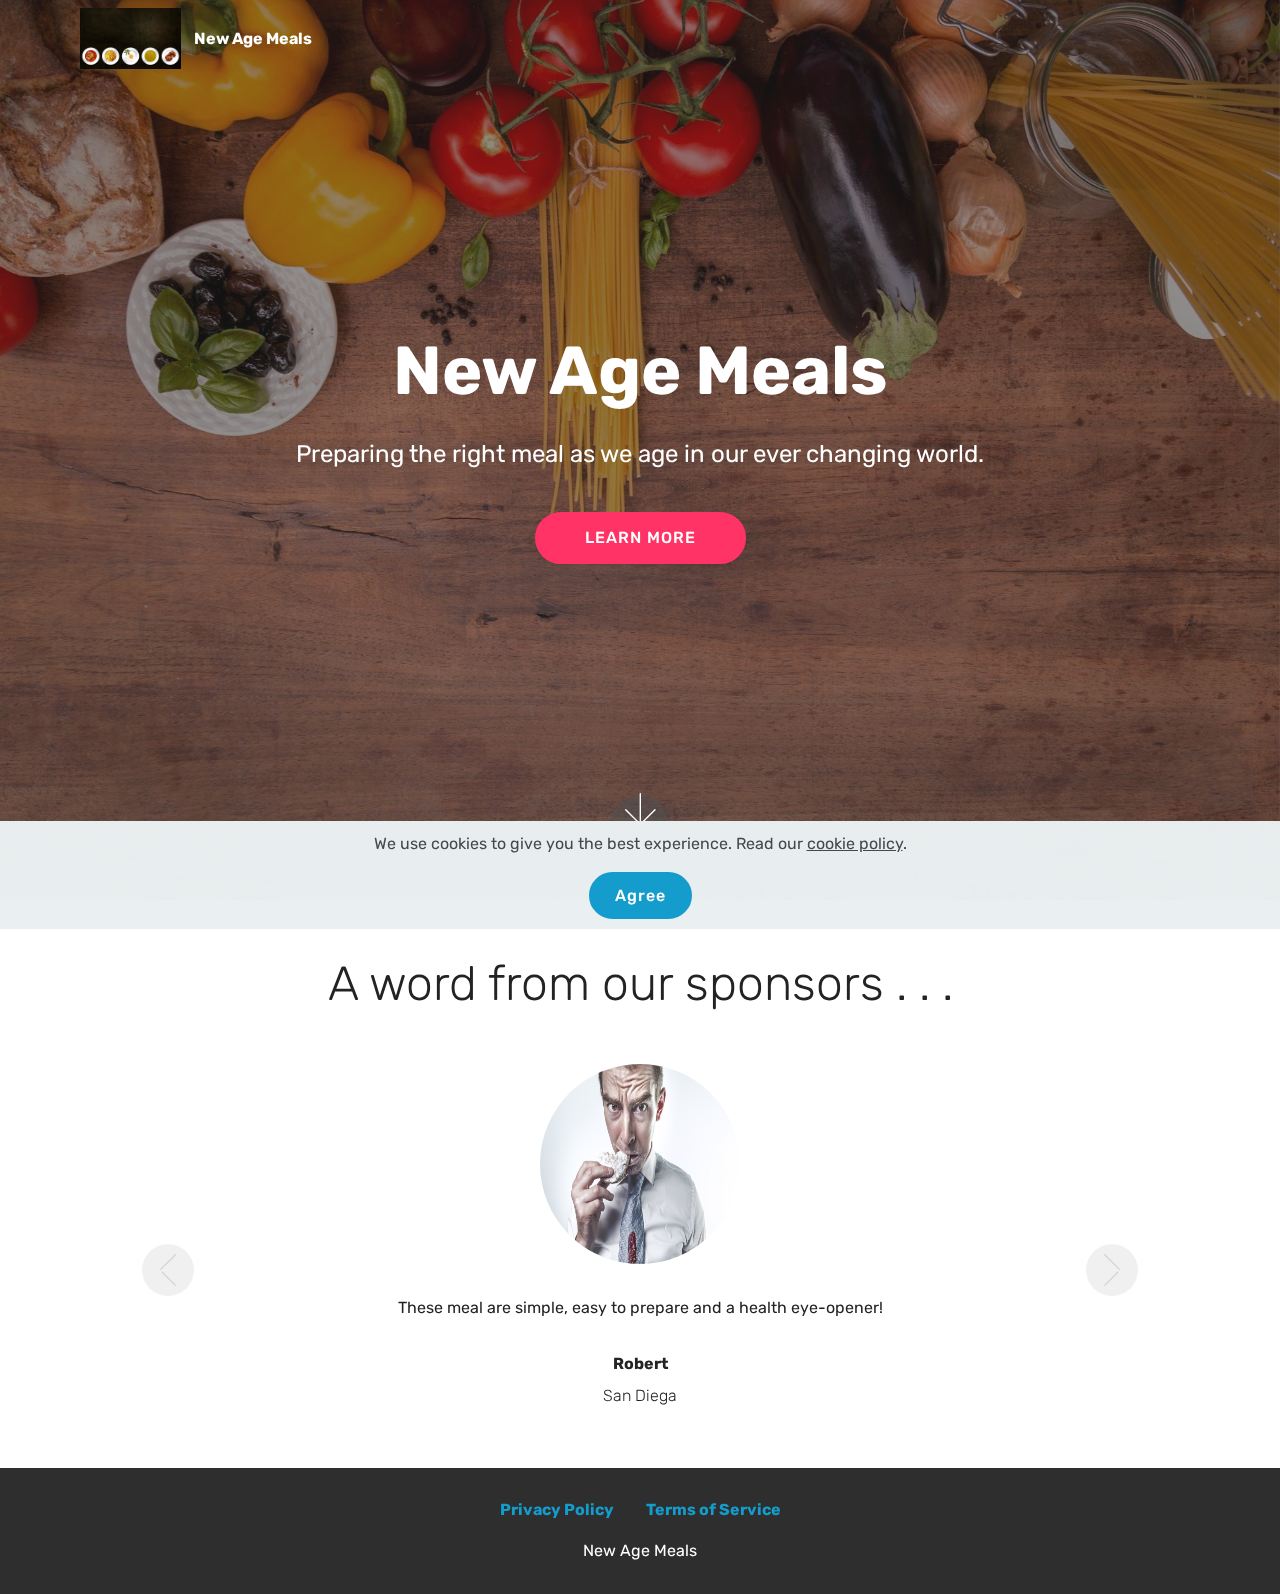
==== commit 130ddc76: "create github pages" ====
--- a/index.html
+++ b/index.html
@@ -8,13 +8,13 @@
   <meta name="twitter:card" content="summary_large_image"/>
   <meta name="twitter:image:src" content="assets/images/index-meta.jpg">
   <meta property="og:image" content="assets/images/index-meta.jpg">
-  <meta name="twitter:title" content="The Health Coach - Home">
+  <meta name="twitter:title" content="New Age Meals">
   <meta name="viewport" content="width=device-width, initial-scale=1, minimum-scale=1">
   <link rel="shortcut icon" href="assets/images/mbr.jpg" type="image/x-icon">
-  <meta name="description" content="We are a team of experts that are here to help you.">
+  <meta name="description" content="Preparing the right meal as we age in our ever changing world.">
   
   
-  <title>The Health Coach - Home</title>
+  <title>New Age Meals</title>
   <link rel="stylesheet" href="assets/web/assets/mobirise-icons/mobirise-icons.css">
   <link rel="stylesheet" href="assets/bootstrap/css/bootstrap.min.css">
   <link rel="stylesheet" href="assets/bootstrap/css/bootstrap-grid.min.css">
@@ -61,7 +61,7 @@
     </nav>
 </section>
 
-<section class="engine"><a href="https://mobirise.info/c">website builder</a></section><section class="cid-s7zmdQbKcG mbr-fullscreen mbr-parallax-background" id="header2-1">
+<section class="engine"><a href="https://mobirise.info/o">free portfolio web templates</a></section><section class="cid-s7zmdQbKcG mbr-fullscreen mbr-parallax-background" id="header2-1">
 
     
 
@@ -156,7 +156,7 @@
             </div>
             
             <div class="row row-copirayt">
-                <p class="mbr-text mb-0 mbr-fonts-style mbr-white align-center display-7">The Health Coach</p>
+                <p class="mbr-text mb-0 mbr-fonts-style mbr-white align-center display-7">New Age Meals</p>
             </div>
         </div>
     </div>
